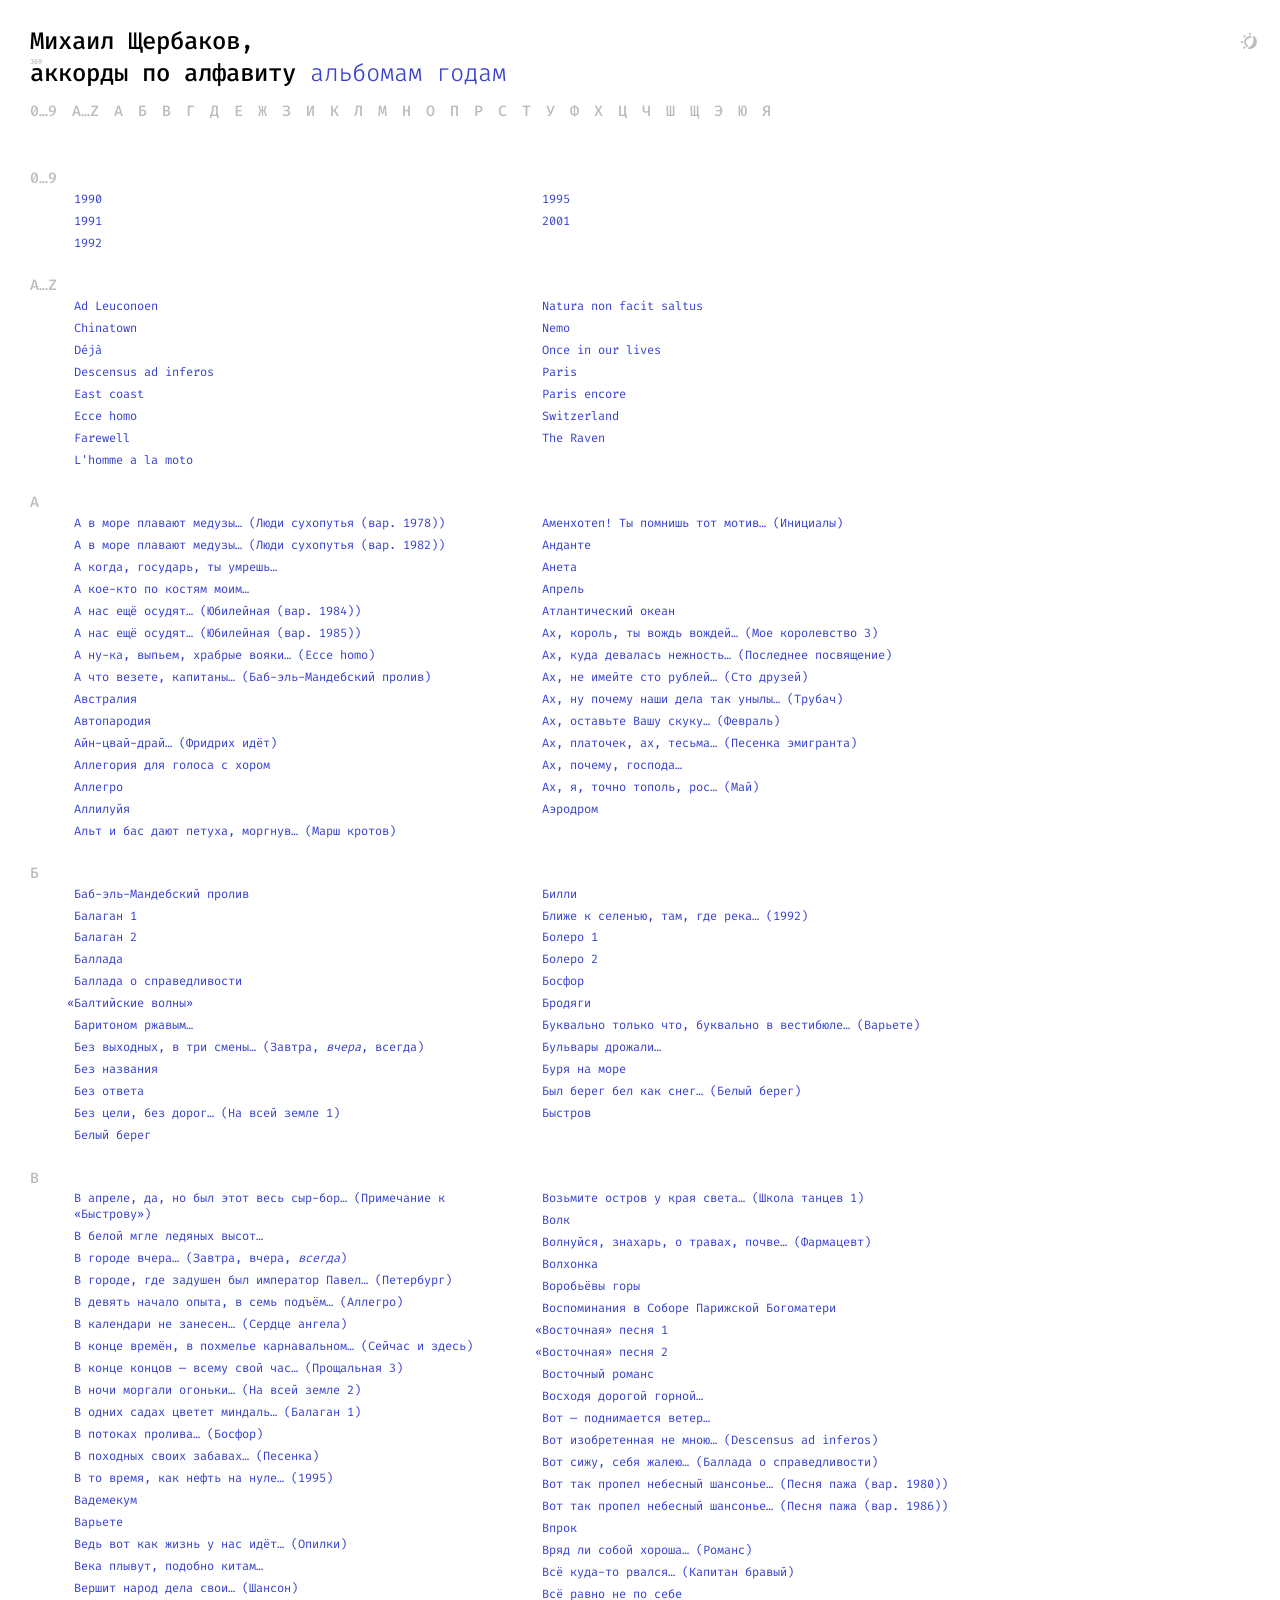
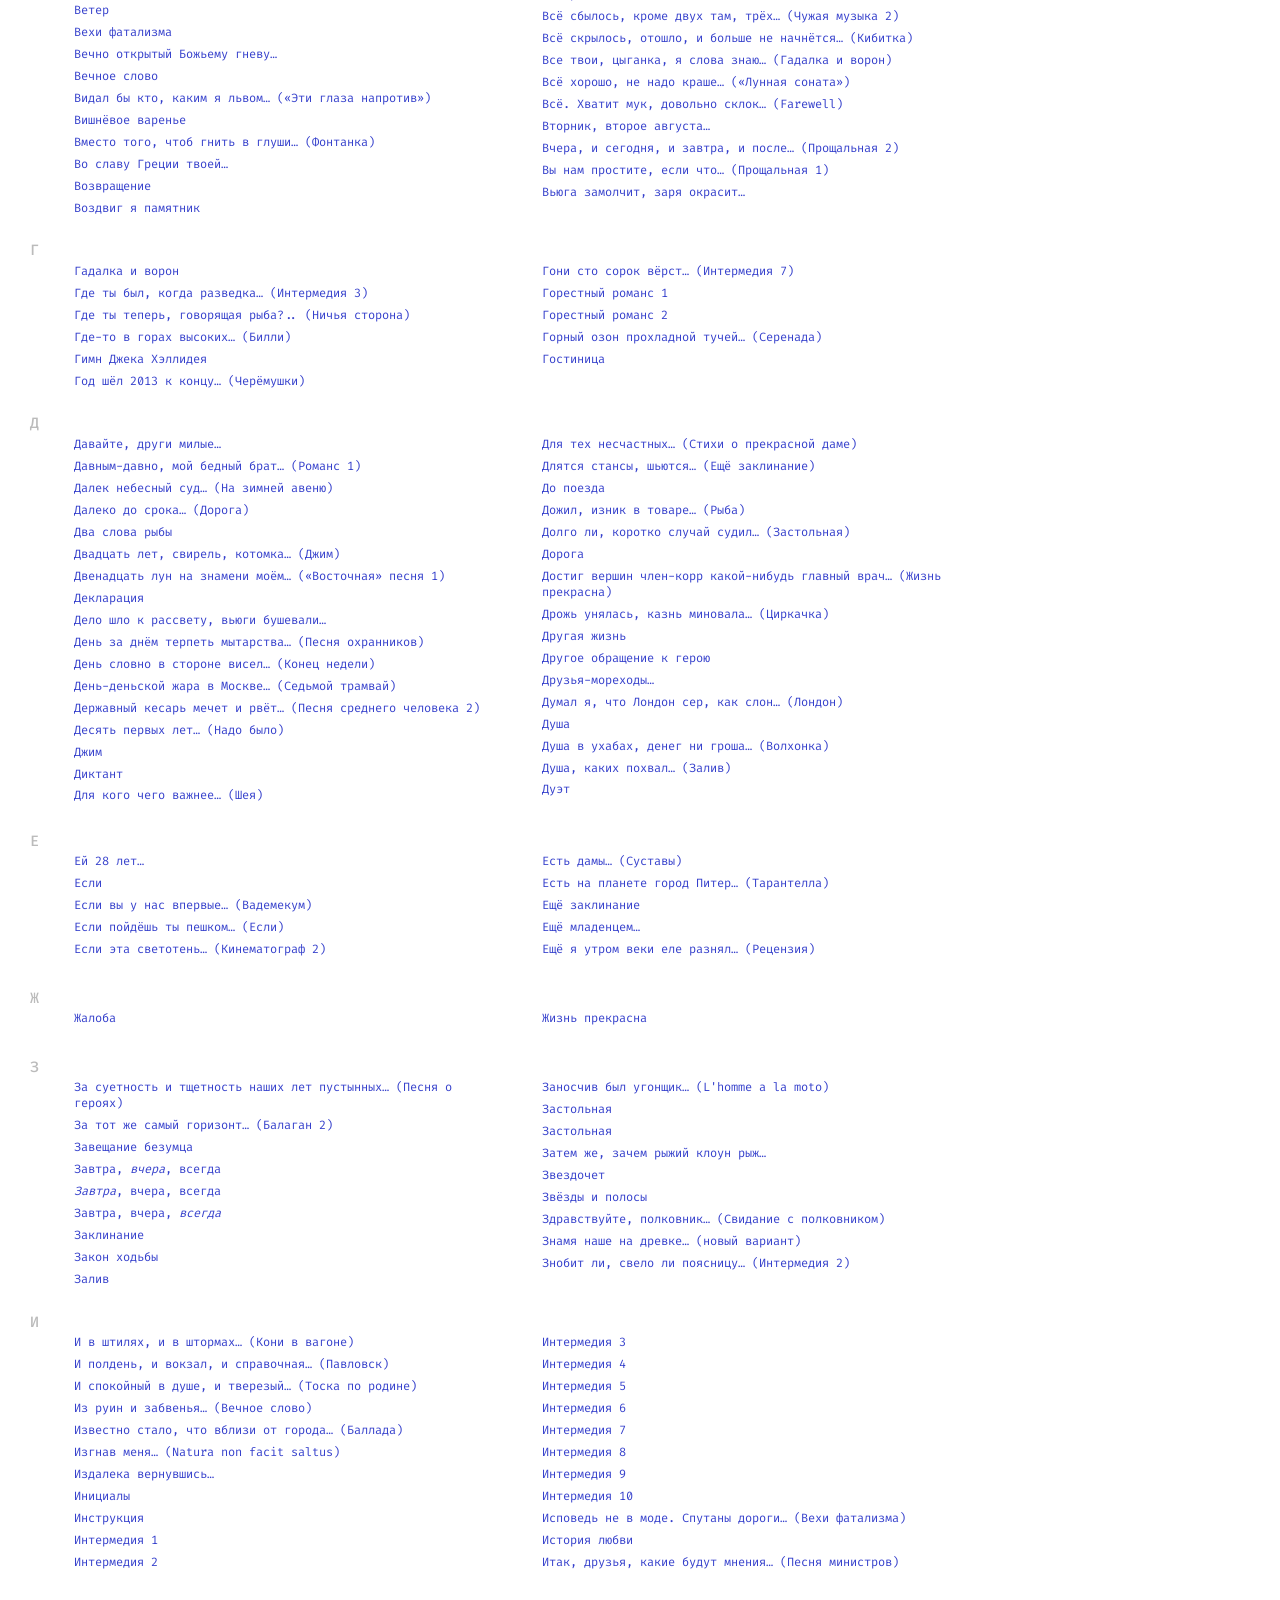
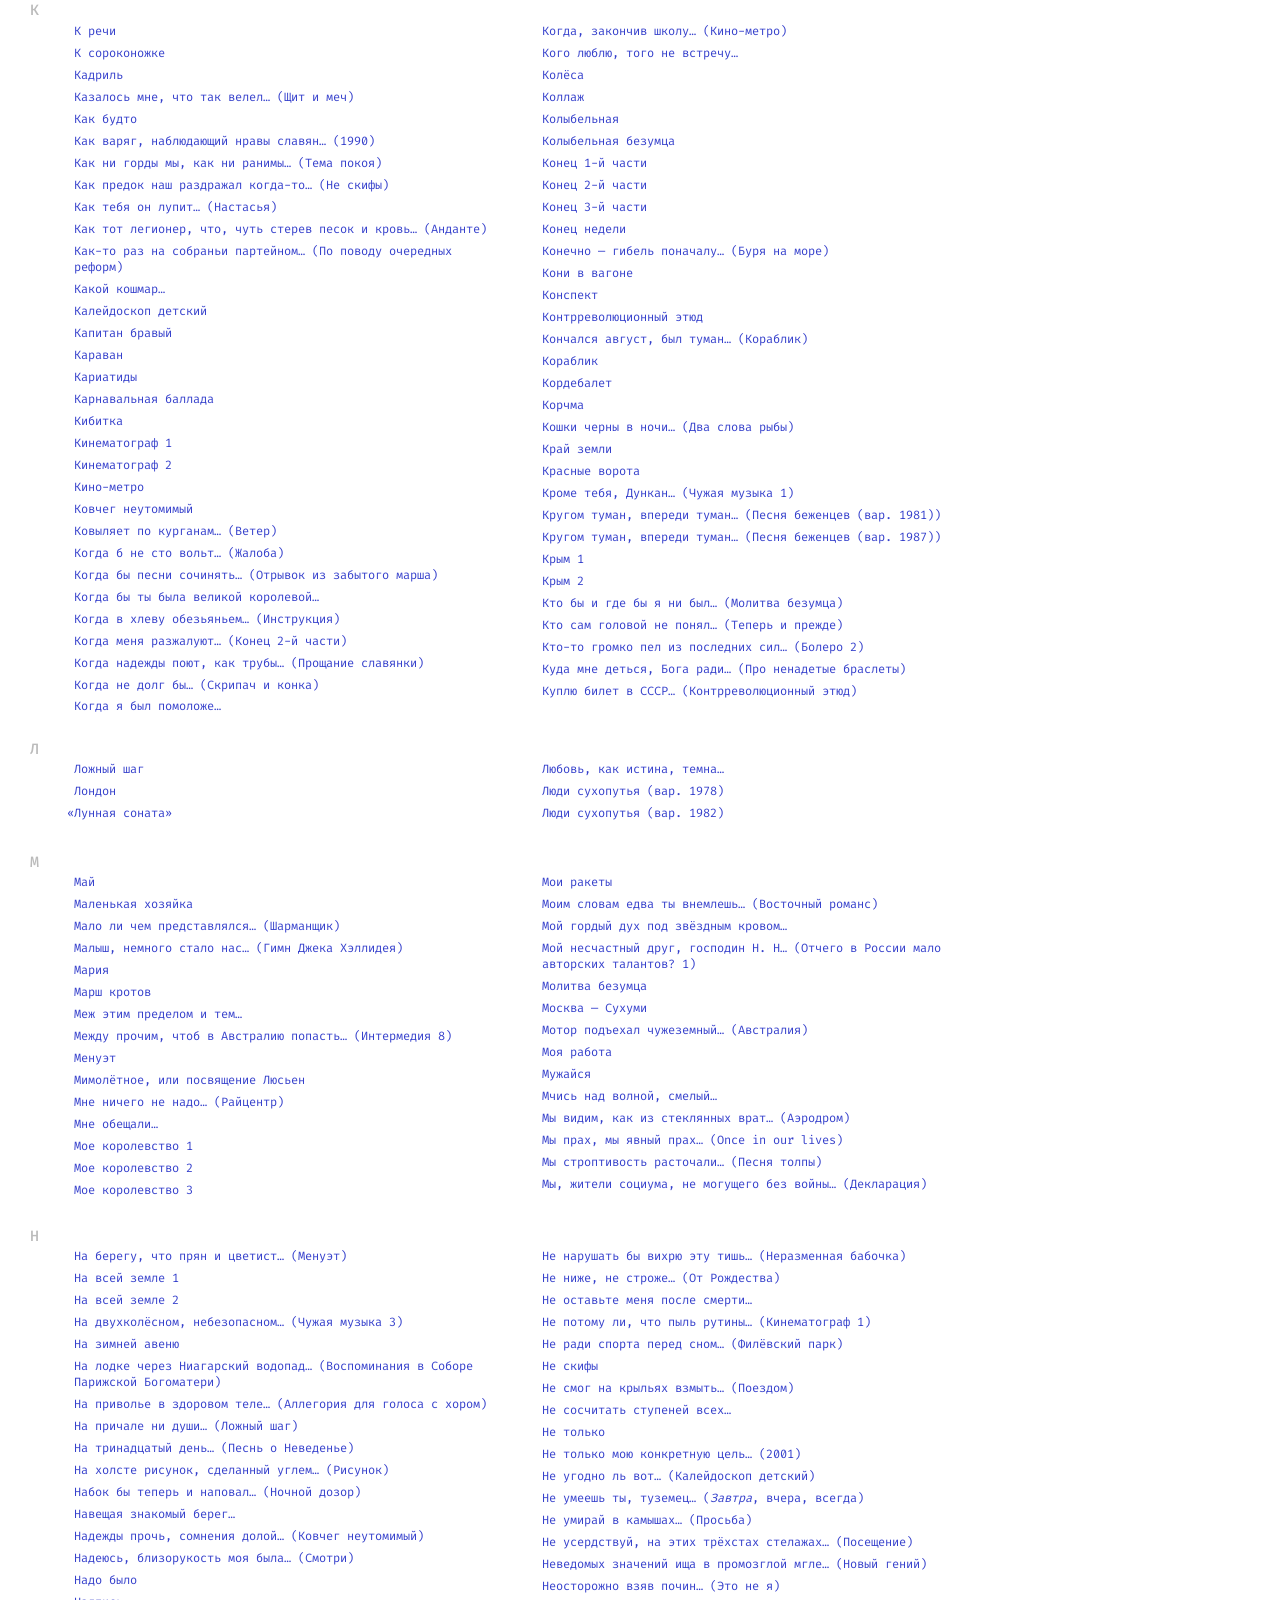
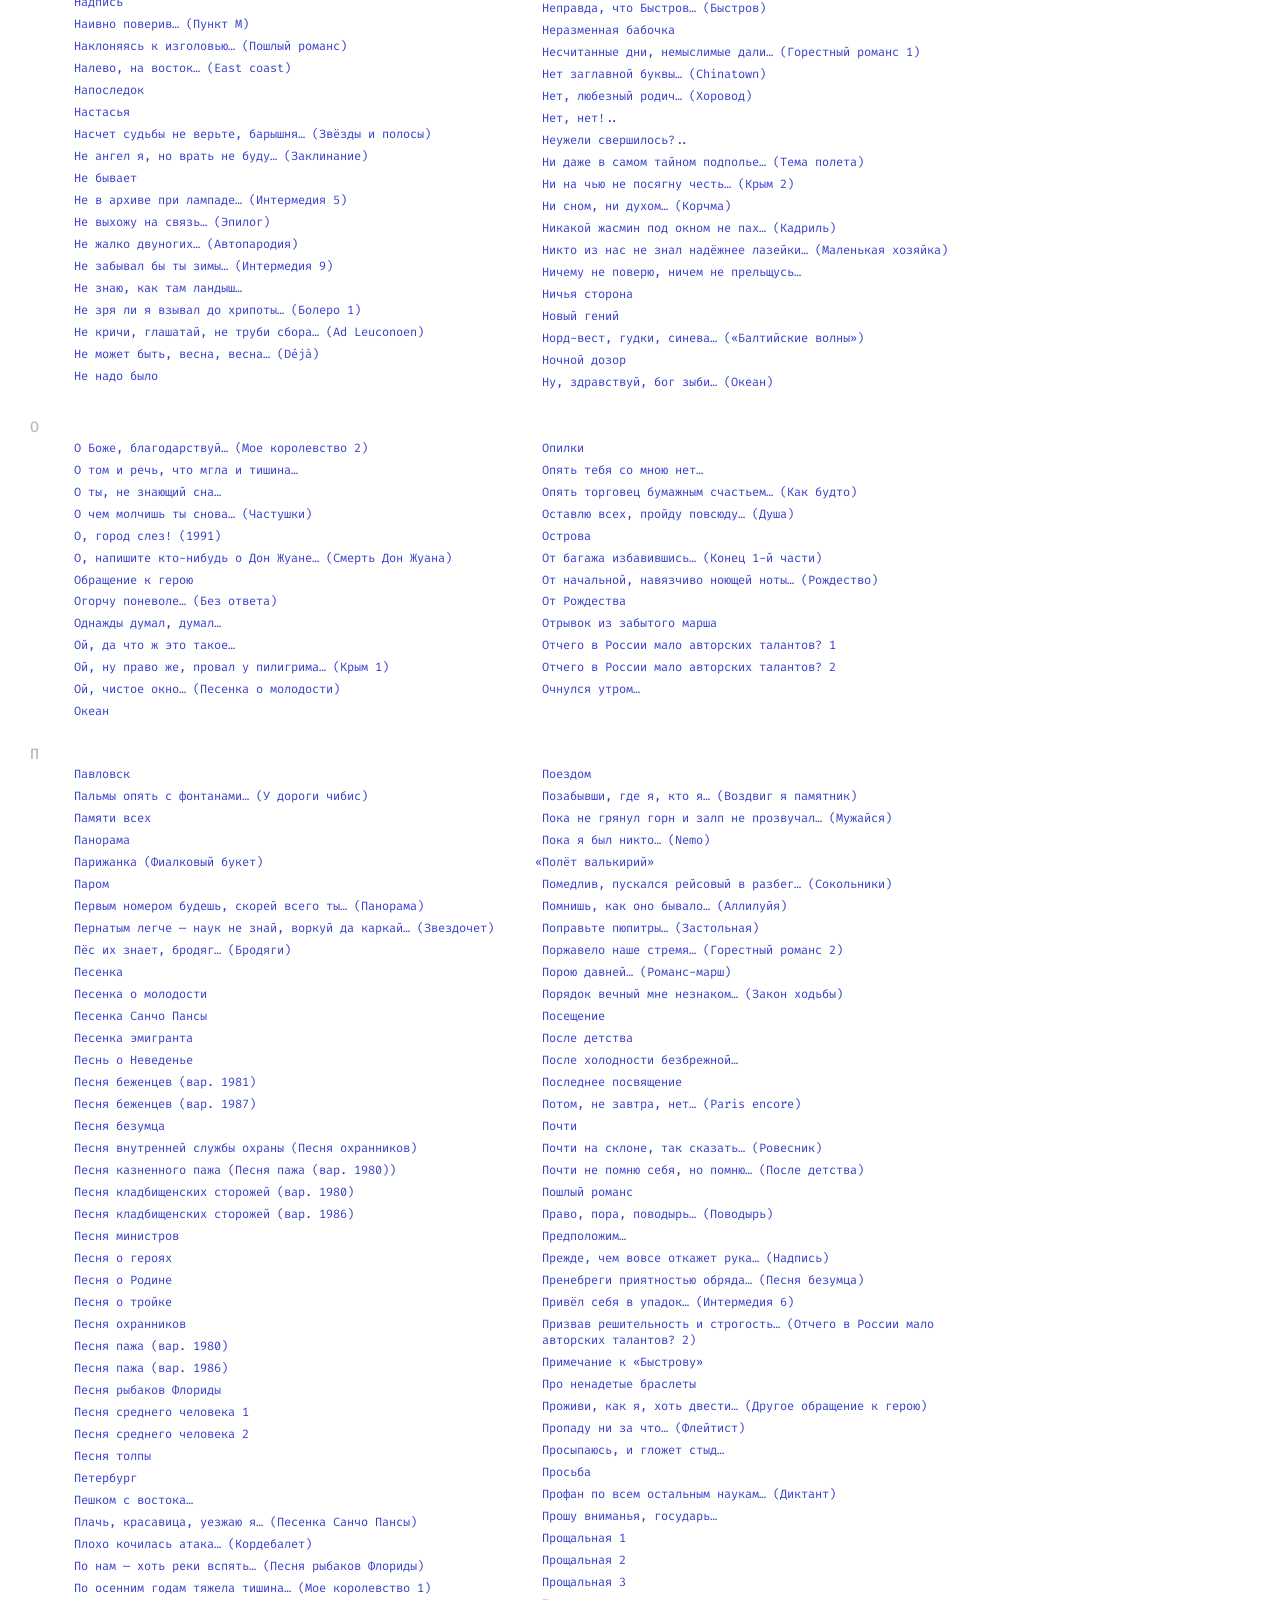
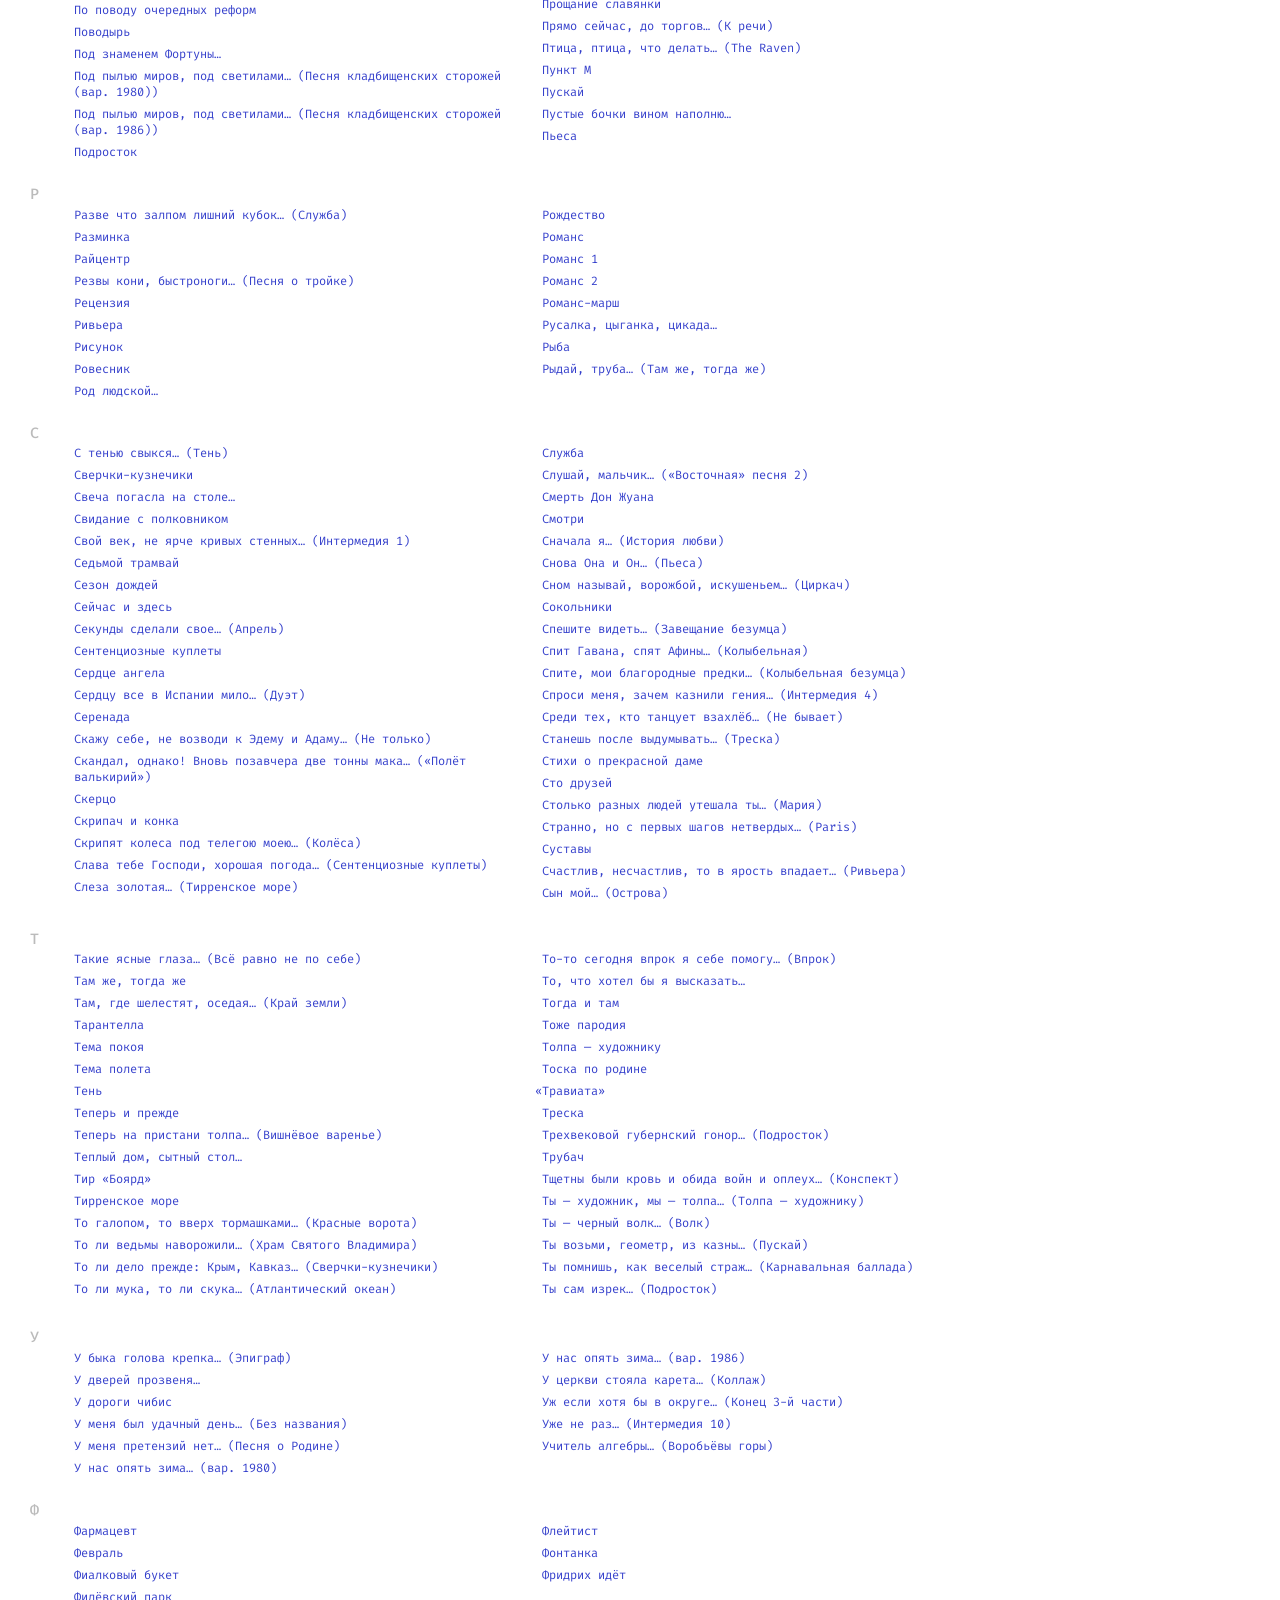
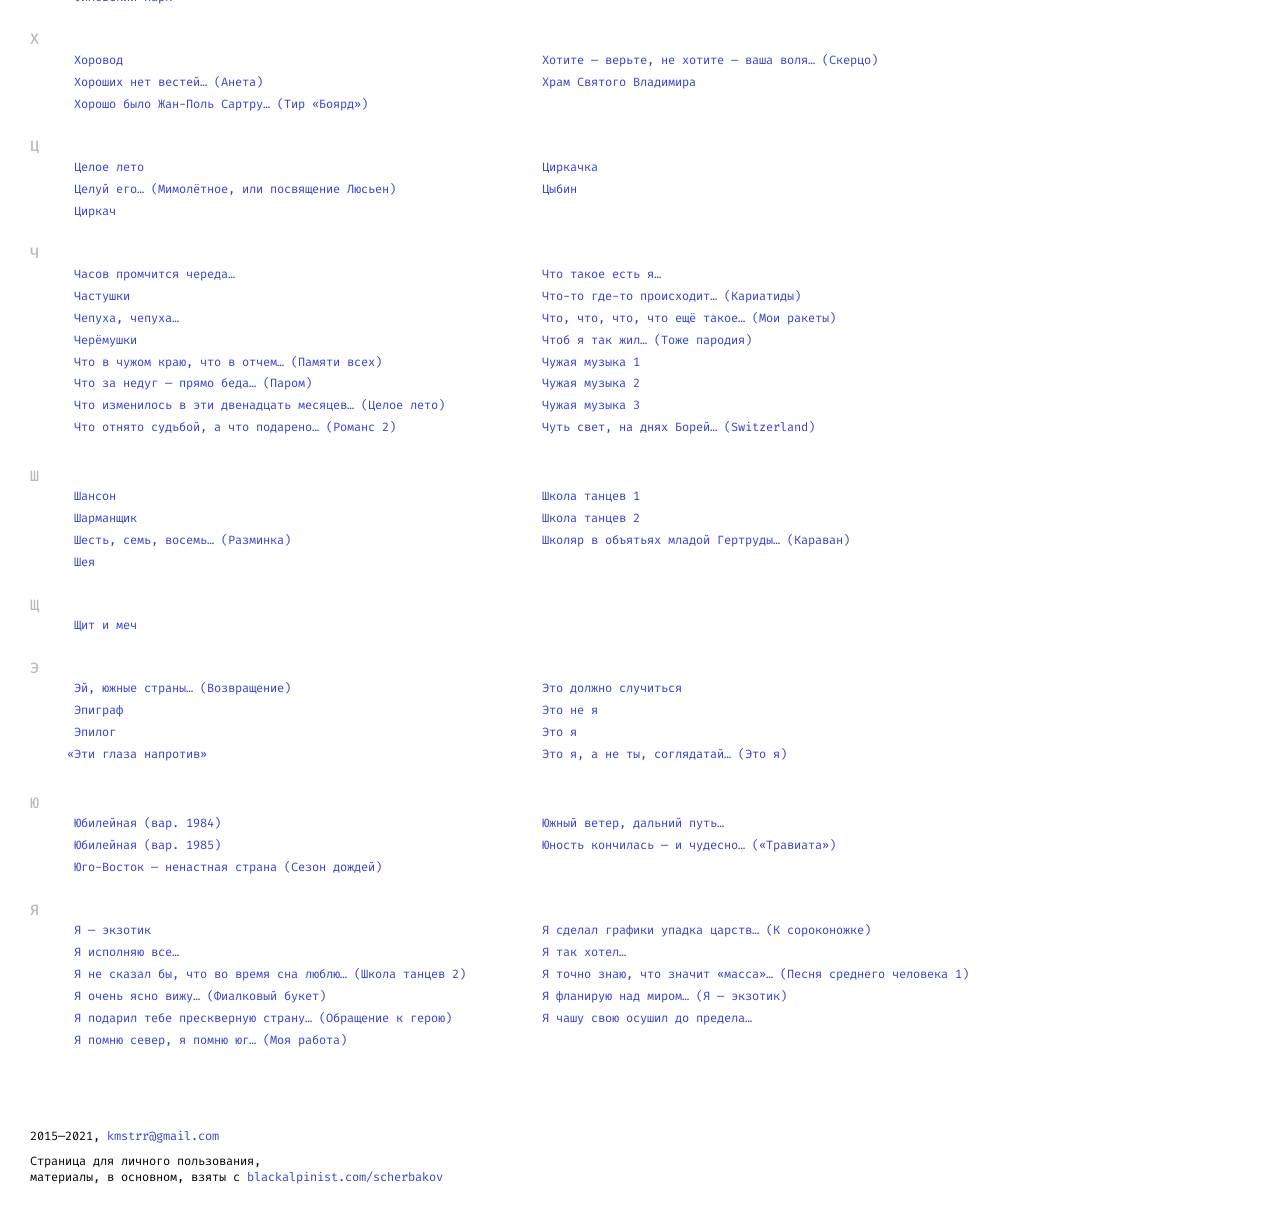
==== index.html @ 94865386 "favicon" ====
<html lang="en">
<head>
    <meta name="robots" content="noindex, nofollow">
    <meta charset="UTF-8">
    <meta name="viewport" content="width=device-width, initial-scale=1.0">

    <title>Щербаккорды</title>

    <link rel="icon" href="./favicon.ico">
    <link rel="icon" href="./favicon.svg" type="image/svg+xml">
    <link rel="apple-touch-icon" href="./apple-touch-icon.png">
    <link rel="manifest" href="./manifest.webmanifest">

    <link rel="stylesheet" href="style.css">
    <script src="js.js" defer></script>
</head>

<body>
    <!-- <input type="checkbox" class="wip-toggle" title="Для отладки вёрстки"><div class="wip-guides"></div> -->

    <div class="content">
        <div class="header">
            <h1 class="page_title">Михаил Щербаков, <br><div class="chords_number"></div>аккорды </h1>
            <div class="abc_index">
                <ul></ul>
            </div>
            <div class="day-night-switch"></div>
        </div>
        <dl class="content_contents"></dl>
    </div>
    <div class="footer">
        <p>
            2015—2021, <a href="mailto:kmstrr@gmail.com">kmstrr@gmail.com</a>
        </p>
        <p>
            Страница для личного пользования,
            <br>
            материалы, в основном, взяты с <a href="http://blackalpinist.com/scherbakov">blackalpinist.com/scherbakov</a>
        </p>
    </div>

</body>

</html>
---- style.css ----
/* --bg: #f6f5f3; */
:root {
  --transition: .12s ease-out;
}

:root:not(.daynight-night) {
  --bg: #fff;
  --bg-rgb: 255, 255, 255;
  --text: #000;
  --text-rgb: 0, 0, 0;
  --gray: #bbbbbb;
  --gray-rgb: 187, 187, 187;
  --icon-gray: #888;
  --icon-gray-rgb: 136, 136, 136;
  --link: #3641cc;
  --link-rgb: 54, 65, 204;
  --link-visited: #743787;
  --link-visited-rgb: 116, 55, 135;
  --link-hover: #c83700;
  --link-hover-rgb: 200, 55, 0;
}
/* :root:not(.daynight-night) {
  --bg: #ffde7a;
  --bg-rgb: 255, 222, 122;
  --text: #433925;
  --text-rgb: 67, 57, 37;
  --gray: #c79343;
  --gray-rgb: 199, 147, 67;
  --icon-gray: #8d7749;
  --icon-gray-rgb: 141, 119, 73;
  --link: #000;
  --link-rgb: 0, 0, 0;
  --link-visited: #5d5d5d;
  --link-visited-rgb: 93, 93, 93;
  --link-hover: #c83700;
  --link-hover-rgb: 200, 55, 0;
} */
@media (prefers-color-scheme: dark) {
  :root:not(.daynight-day) {
    --bg: #000;
    --bg-rgb: 0, 0, 0;
    --text: #e2e2e2;
    --text-rgb: 226, 226, 226;
    --gray: #7a7a7a;
    --gray-rgb: 122, 122, 122;
    --icon-gray: #bbb;
    --icon-gray-rgb: 187, 187, 187;
    --link: #61d2ff;
    --link-rgb: 97, 210, 255;
    --link-visited: #f4a8ff;
    --link-visited-rgb: 244, 168, 255;
    --link-hover: #ff6a30;
    --link-hover-rgb: 255, 106, 48;
  }
}
:root.daynight-night {
  --bg: #000;
  --bg-rgb: 0, 0, 0;
  --text: #e2e2e2;
  --text-rgb: 226, 226, 226;
  --gray: #7a7a7a;
  --gray-rgb: 122, 122, 122;
  --icon-gray: #bbb;
  --icon-gray-rgb: 187, 187, 187;
  --link: #61d2ff;
  --link-rgb: 97, 210, 255;
  --link-visited: #f4a8ff;
  --link-visited-rgb: 244, 168, 255;
  --link-hover: #ff6a30;
  --link-hover-rgb: 255, 106, 48;
}

@font-face {
  font-family: 'font';
  src: url('./font.ttf');
}

* {
  -webkit-font-smoothing: subpixel-antialiased;
  box-sizing: border-box;
}
html {
  font-size: 12px;
}

body {
  padding: 20px 40px 60px 30px;
  /* min-width: 730px; */
  margin: 0;
  font-size: 1rem;
  line-height: 1.33333;
  font-family: 'font', monospace;
  background-color: var(--bg);
  color: var(--text);
}

a {
  color: var(--link);
  text-decoration: none;
  transition: color var(--transition), border-color var(--transition);
}
a:visited {
  color: var(--link-visited);
}
a:hover, a.hover {
  color: var(--link-hover);
  transition: color 0s, border-color 0s;
}

p {
  margin: 0 0 .75em 0;
}


/* HEADER */
.header {
  position: relative;
}

.page_title {
  position: relative;
  margin: 5px 0 11px;
  font-size: 24px;
  line-height: 32px;
  font-weight: 500;
}

.chords_number {
  position: absolute;
  top: 2.75rem;
  font-size: 0.3em;
  line-height: 1em;
  color: var(--gray);
}

.sorting_toggler{}
.sorting_toggler span:not(.active) {
  color: var(--link);
  cursor: pointer;
  font-weight: 200;
}
.sorting_toggler span:not(.active):hover {
  color: var(--link-hover);
}
.sorting_toggler span.active {
  pointer-events: none;
}

.abc_index {
  font-size: 1.25rem;
  font-weight: 500;
}
  .abc_index ul {
    margin: 0 -.5em -1rem;
    padding: 0;
    list-style-type: none;
  }
  .abc_index ul li {
    display: inline-block;
    margin-bottom: 1rem;
  }
  .abc_index ul li a {
    padding: .5em;
  }
  .abc_index ul li a:not(:hover) {
    color: var(--gray);
  }

/* FOOTER */
.footer {
  margin-top: 80px;
  margin-bottom: -40px;
}

/* LIST */
dl.content_contents {
  margin-top: 4em;
}
dl.content_contents li a {
  padding: 5px 0;
}

dt {
  position: relative;
  font-weight: 500;
  font-size: 1.25em;
  margin-bottom: 0.2em;
  color: var(--gray);
}
  dt > a {
    padding: 0.5em;
    margin: -0.5em;
  }
  dt > a:not(:hover) {
    color: var(--gray);
  }


dd {
  margin-left: 44px;
  margin-bottom: 2em;
}

.track-favicon {
  position: absolute;
  display: none;
  /* margin-top: -.5px; */
  margin-left: .406em;
  user-select: none;
}
a[data-favorite] .track-favicon {
  display: inline-block;
}
a[data-favorite] {
  font-variation-settings: "wght" 800 !important;
}

.track-favicon-toggler {
  cursor: pointer;
  transition: color var(--transition);
}
.track-favicon-toggler:hover {
  color: var(--link-hover);
  transition: color 0s;
}

body.sorting-album dt {
  margin-left: 140px;
  color: var(--text);
}
body.sorting-album dt .albumyear {
  color: var(--gray);
}
body.sorting-album dt .albumart {
  position: absolute;
  display: block;
  height: 116px;
  margin-left: -140px;
  margin-bottom: 1rem;
  user-select: none;
}
body.sorting-album dd {
  margin-left: 140px;
  min-height: 76px;
  margin-top: 1.5em;
  margin-bottom: 4em;
}
body.sorting-album .tracknum {
  display: inline-block;
  width: 1.2em;
  text-align: right;
  color: var(--gray);
  margin-right: 0.6em;
}

dl.content_contents ul {
  padding: 0;
  margin: 0;
  max-width: 75em;
  column-gap: 3em;
  column-width: 36em;
}

dl.content_contents li {
  padding: 0;
  margin: 0 0 .5em 0;
  list-style: none;
  break-inside: avoid;
}

/* MODAL */
.modal {
  display: none;
  position: fixed;
  top: 0;
  right: 0;
  bottom: 0;
  left: 0;
  background-color: rgba(var(--gray-rgb), .5);
  overflow: auto;
}
.modal-content {
  width: 90vw;
  max-width: 80em;
  margin: 4em auto 6em;
  padding: 4em 6em 6em 5em;
  font-size: 11px;
  background: var(--bg);
  outline: none;
  user-select: auto;
}
.chords_text {
  white-space: pre-wrap;
}

body.modal-lock {
  overflow: hidden;
}
body.modal-lock .content,
body.modal-lock .content *
{
  color: var(--gray) !important;
  border-color: currentColor !important;
  transition: none !important;
  user-select: none;
}
body.modal-lock .content img {
  filter: opacity(.5) contrast(.5) grayscale(1);
}


/* MODAL CONTENT */
.modal-content .track_starred-star {
  display: none;
}

.modal-content ul.albumlist {
  padding: 0;
  margin: 0em 0 2em;
}
.modal-content li.album {
  display: inline;
  margin: 0;
  padding: 0;
}
.modal-content .album::before {
  content: '\2299';
  position: relative;;
  font-size: 1.5em;
  margin-right: .25em;
  margin-left: -0.2125em;
  bottom: -.5px;
  color: var(--icon-gray);
}

.modal-content .tracktitle {
  margin-bottom: 0;
}
.modal-content .tracktitle-alt {
  margin-top: 0;
  margin-bottom: 0;
  font-weight: normal;
}
.modal-content .tracktitle-alt::before {
  content: '=';
  display: inline-block;
  text-align: right;
  width: .6em;
  margin-left: -.9em;
  margin-right: .3em;
  color: var(--gray);
}

.modal-content .year {
  margin-top: 2em;
  color: var(--icon-gray);
}


.day-night-switch {
  position: absolute;
  right: -20px;
  top: 7px;
  width: 20px;
  height: 20px;
  mask-image: url(./day-night-icon.svg);
  -webkit-mask-image: url(./day-night-icon.svg);
  mask-size: cover;
  -webkit-mask-size: cover;
  mask-position: center;
  -webkit-mask-position: center;
  cursor: pointer;
  color: var(--gray);
  background-color: currentColor;
}
.day-night-switch.night {
  mask-position: center right;
  -webkit-mask-position: center right;
  color: var(--text);
}
.day-night-switch.day {
  mask-position: center left;
  -webkit-mask-position: center left;
  color: var(--text);
}


#scroll-border {
  position: absolute;
  height: 100vh;
  width: calc(100vw - 20px);
  left: 10px;
  opacity: 0;
  pointer-events: none;
  z-index: 9999;
  box-sizing: border-box;
  background-clip: content-box;
  border: 20px solid transparent;
  background: rgba(var(--link-rgb), .1);
}


.signal {
  animation-name: 'signal';
  animation-fill-mode: none;
  animation-duration: 1s;
}
@keyframes signal {
  10% {
    color: var(--link-hover);
    text-shadow: 0 0 2px currentColor;
  }
}


@media screen and (max-width: 730px) {
  body {}
  dd {
    margin-left: 1.8rem;
  }
  body.sorting-album dt {
    margin-left: 0;
  }
  body.sorting-album dt .albumart {
    position: relative;
    margin-left: 0;
  }
  body.sorting-album dd {
    margin-left: 0;
  }
  .modal-content {
    padding: 2rem 1rem 3rem 2rem;
  }
}

@media print {
  @page {
    margin: 12mm;
  }
  .abc_index,
  .footer,
  .sorting_toggler :not(.active)
  {
    display: none;
  }

  dd a {
    font-variation-settings: "wght" 400 !important;
  }

  body.modal-lock {
    overflow: initial;
    padding: 0;
  }
  body.modal-lock .content,
  body.modal-lock .footer
  {
    display: none;
  }
  body.modal-lock .modal {
    position: relative;
    overflow: initial;
    background: none;
  }
  body.modal-lock .modal-content {
    margin: 0;
    padding: 0;
    width: auto;
    max-width: inherit;
  }
}
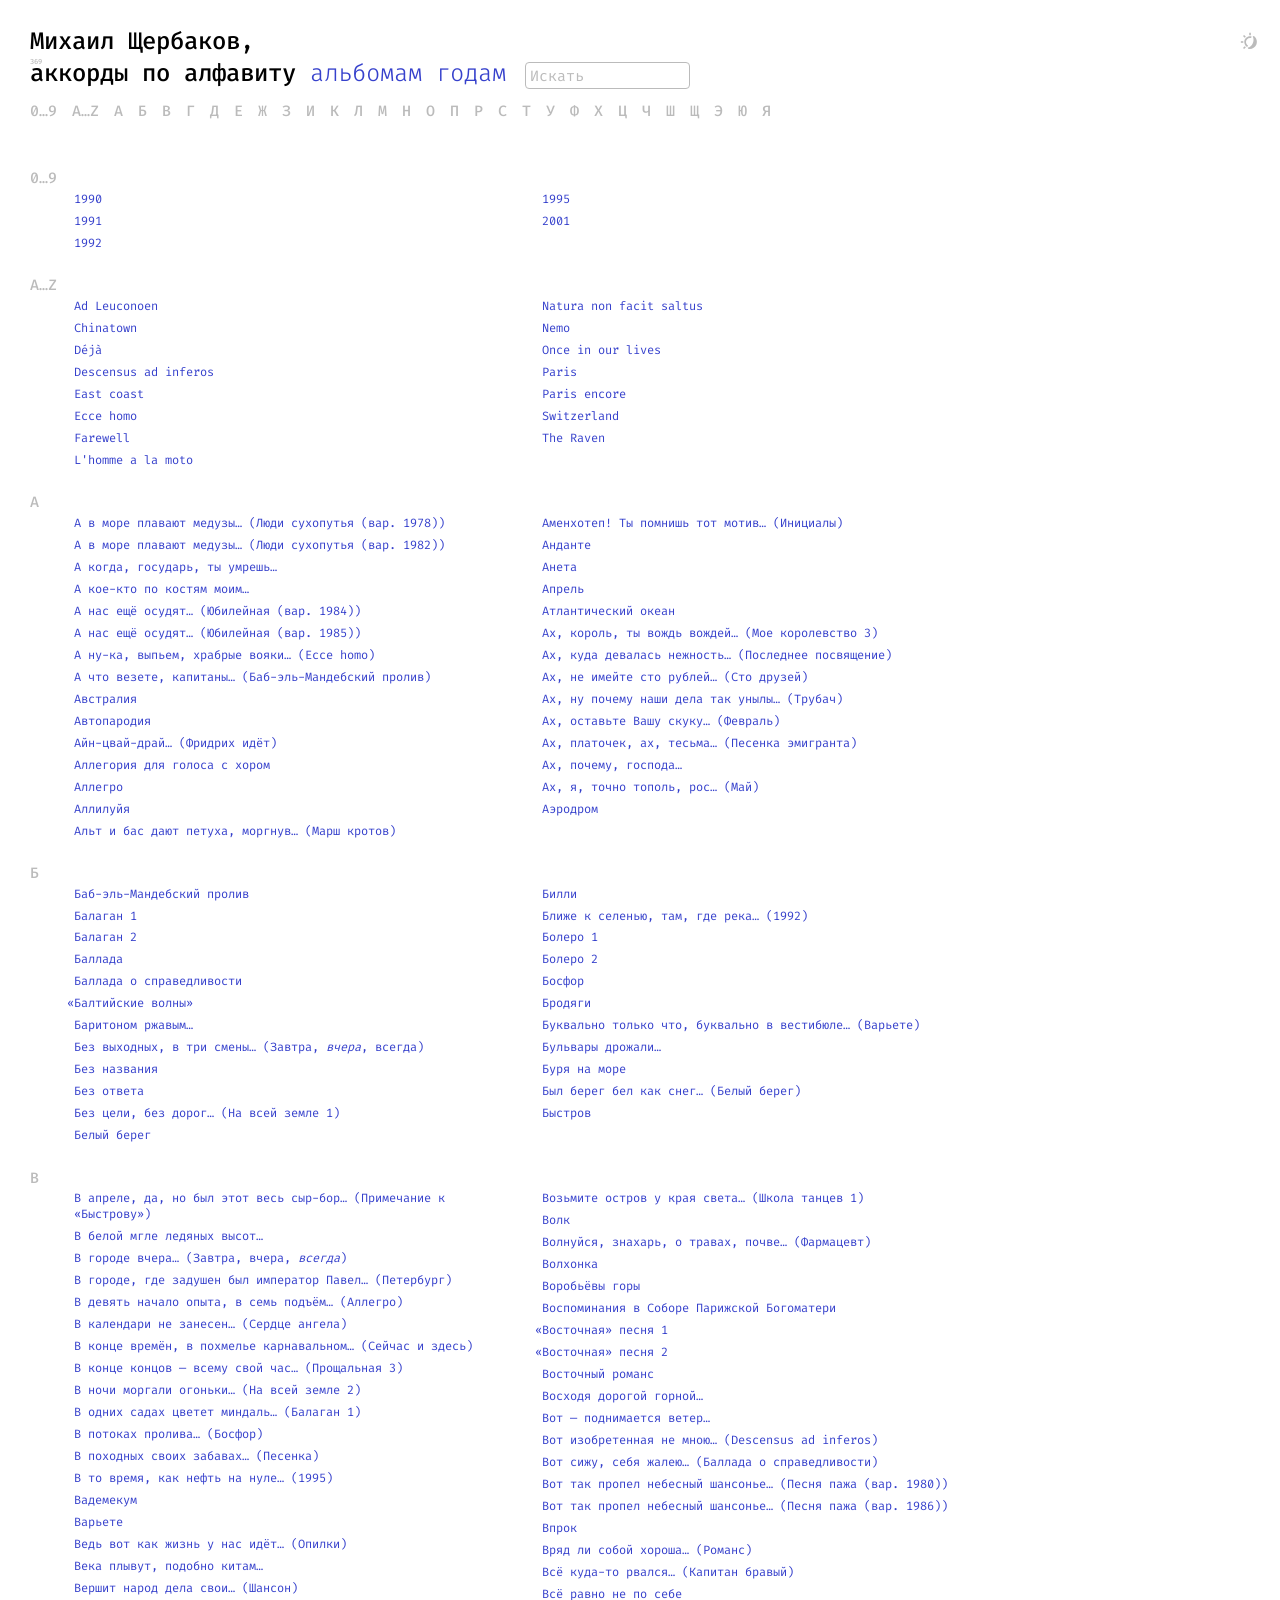
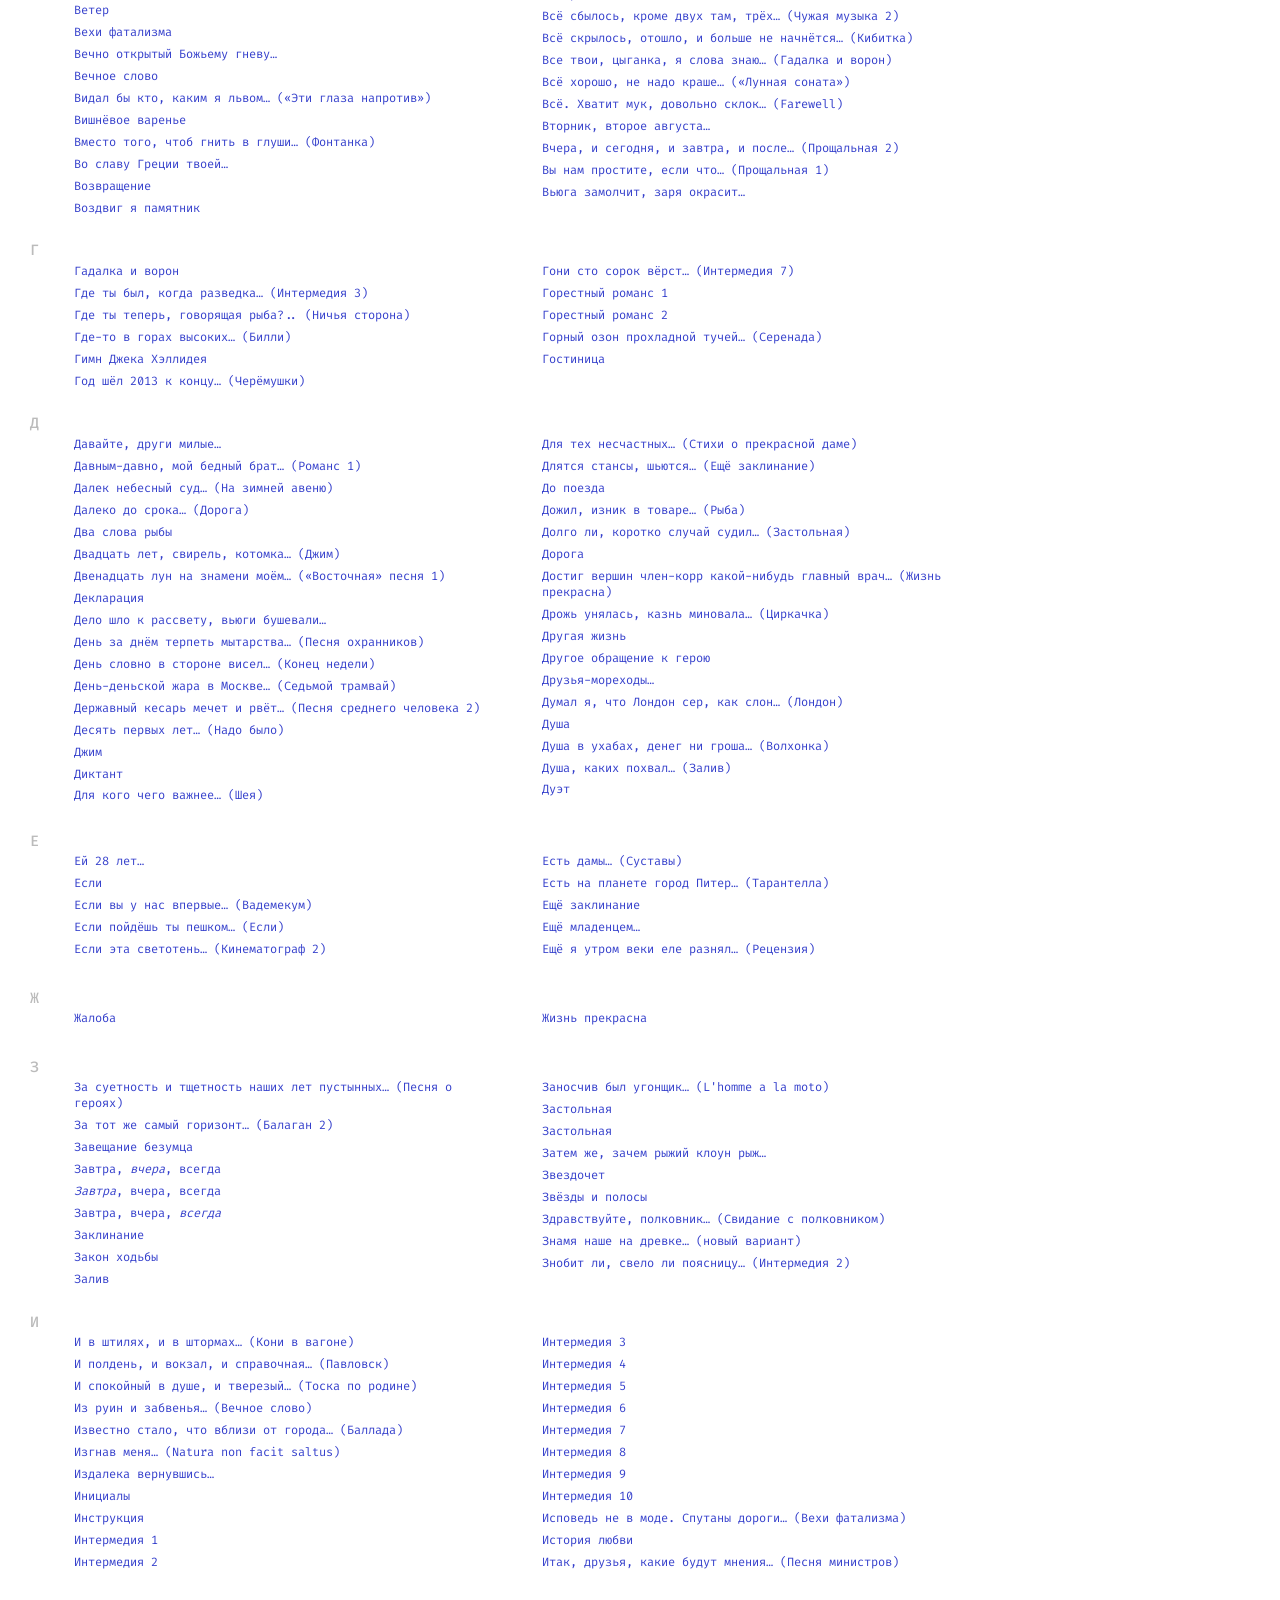
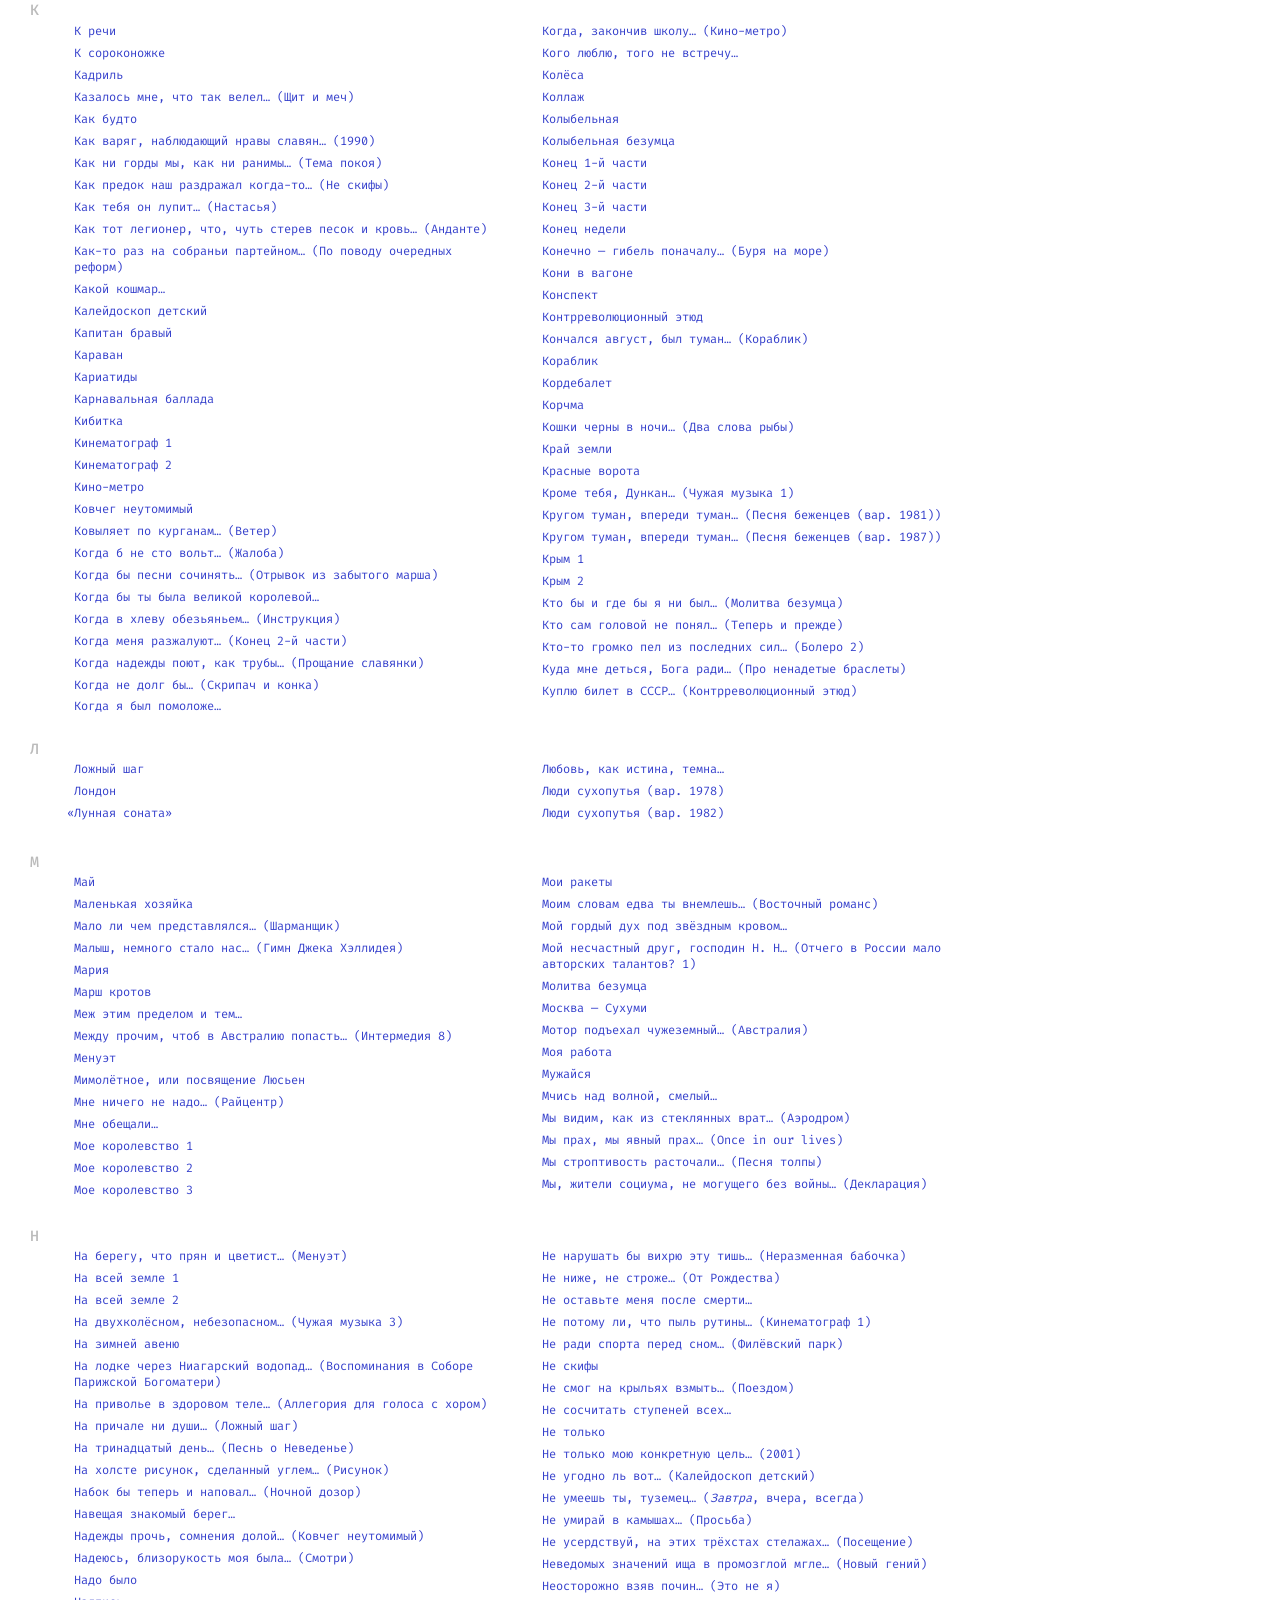
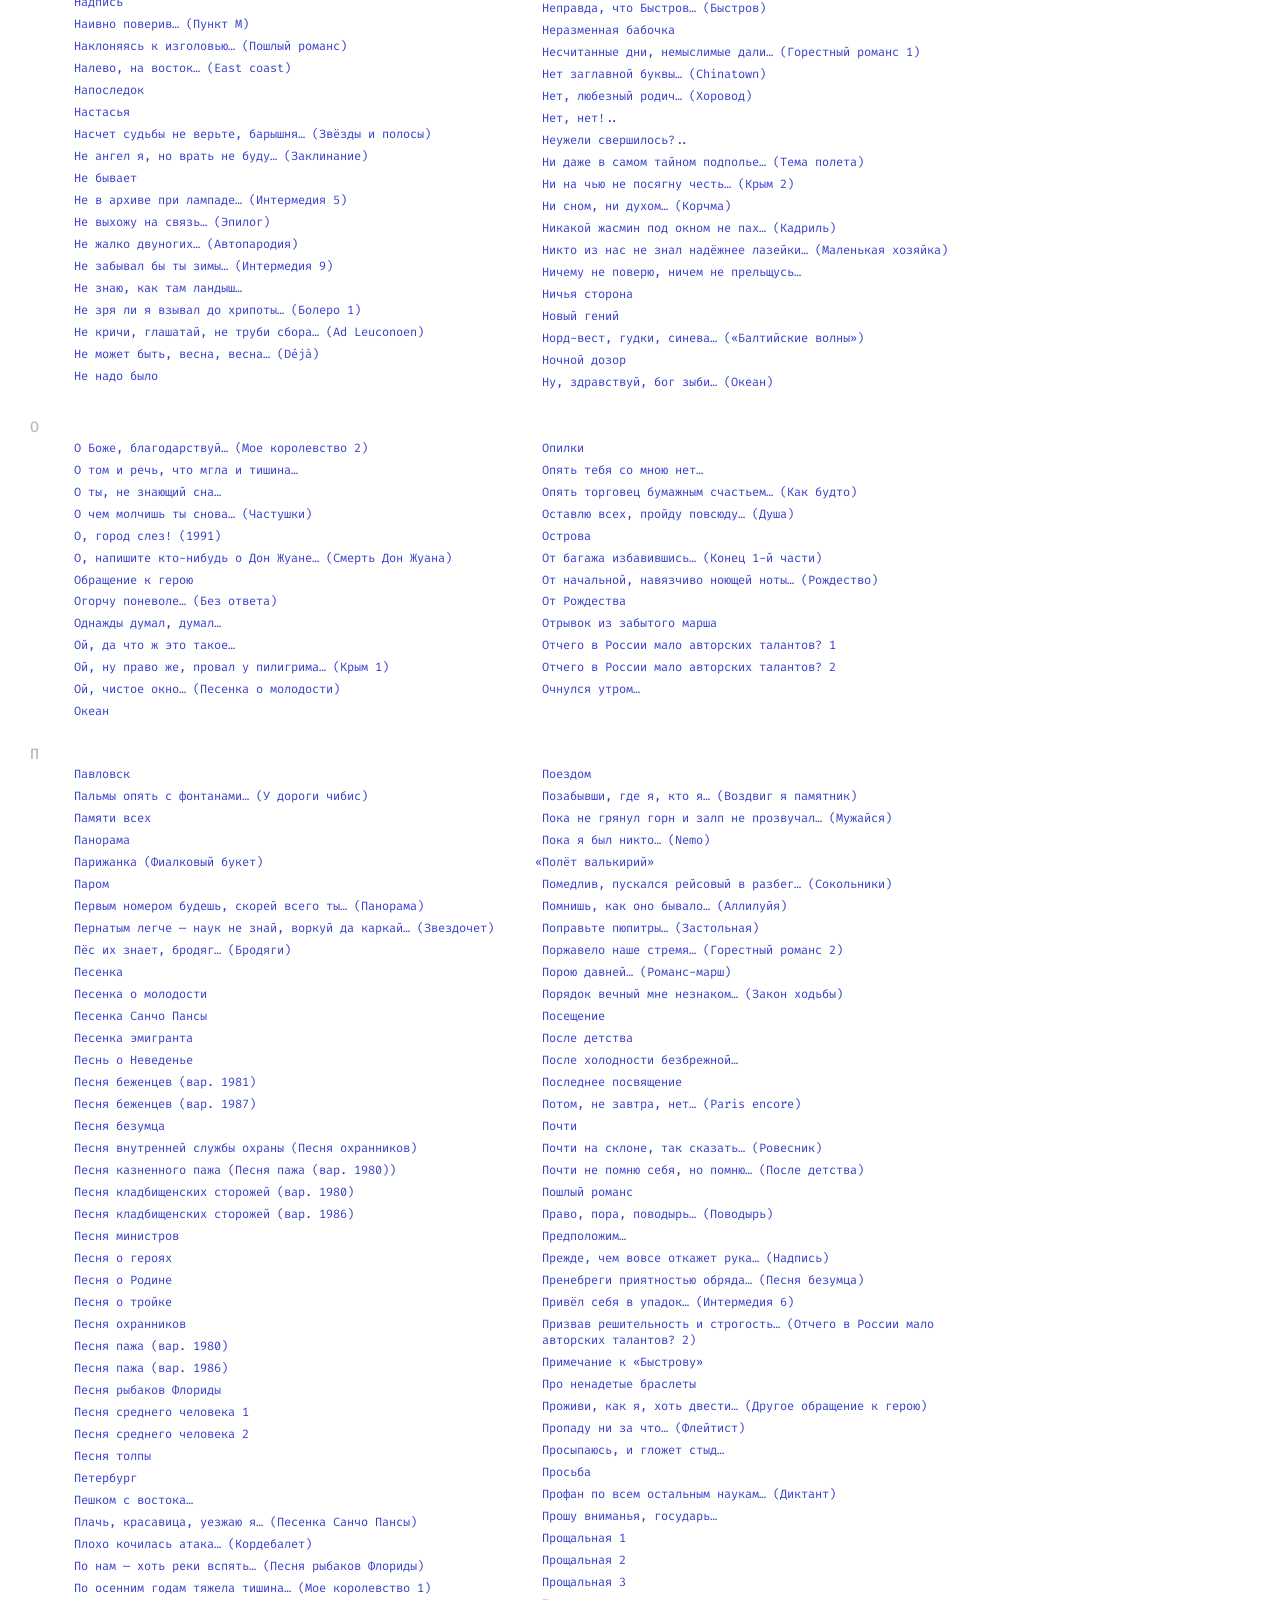
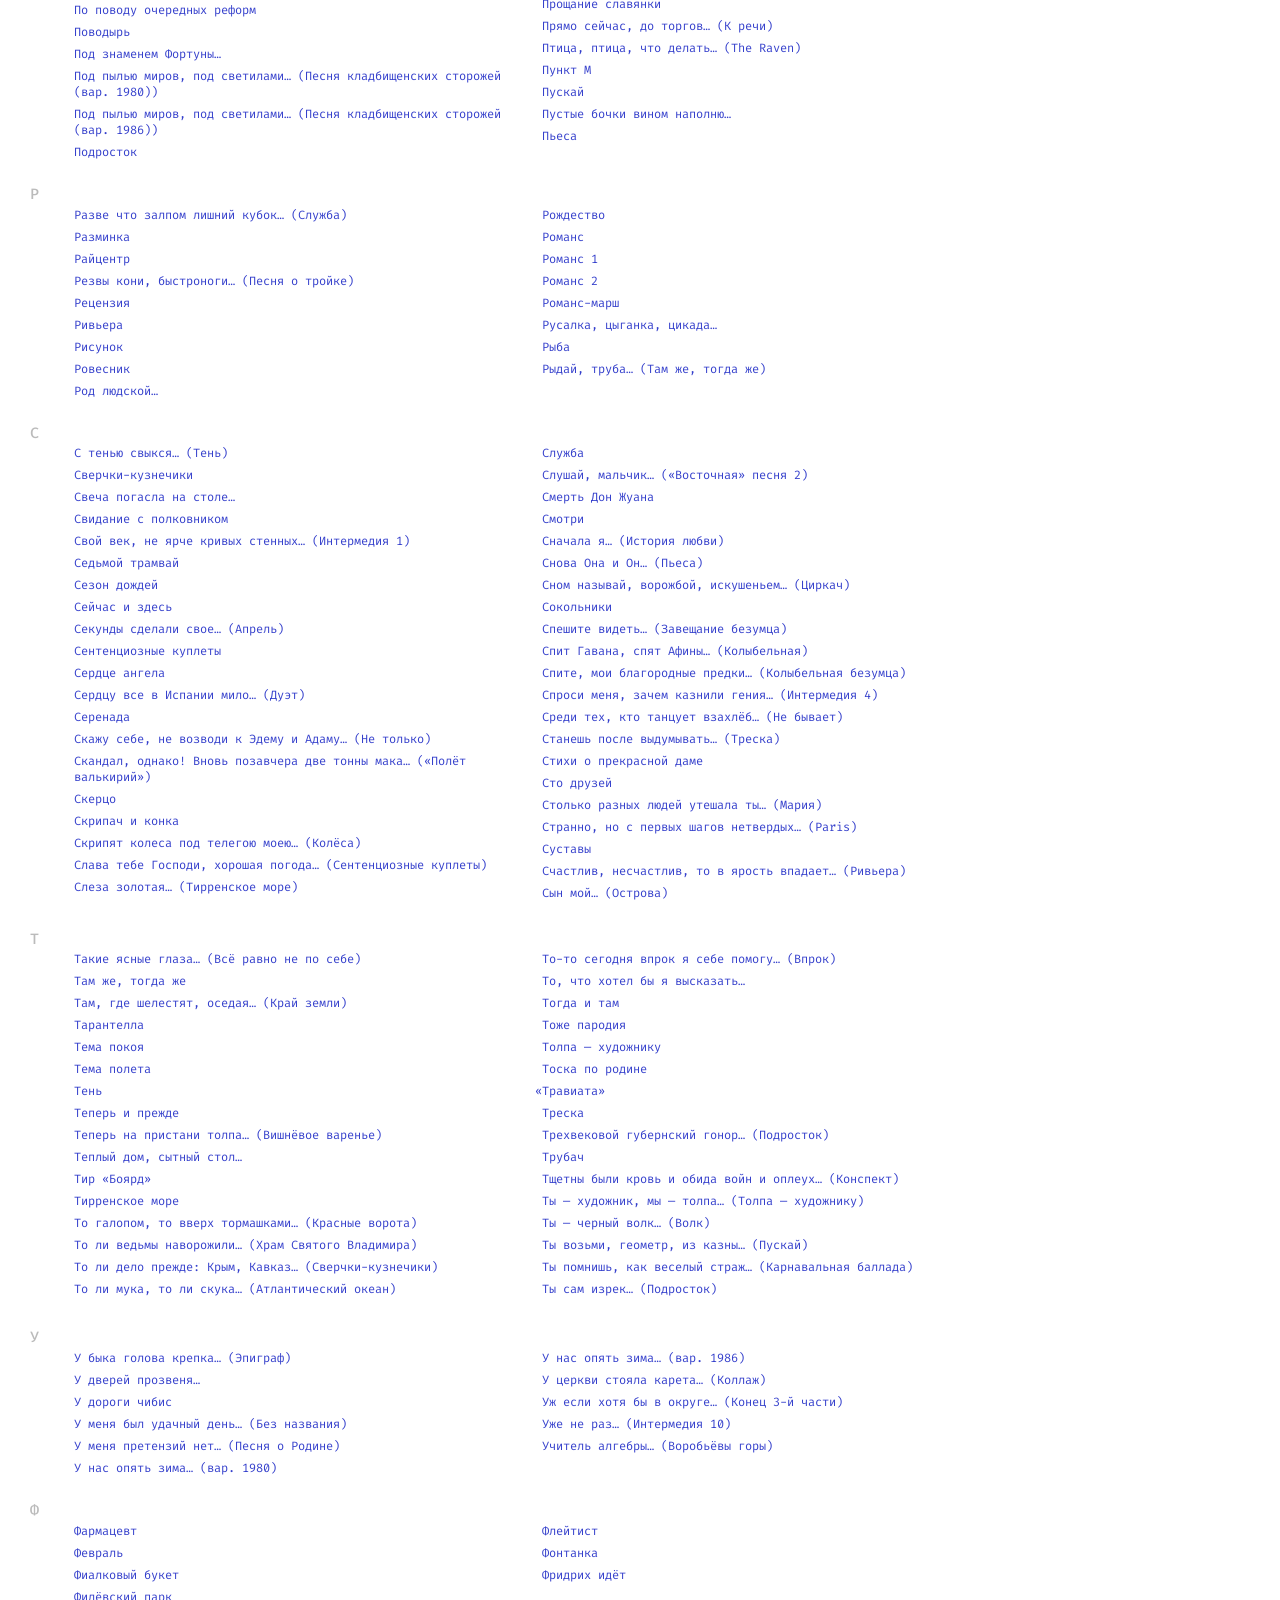
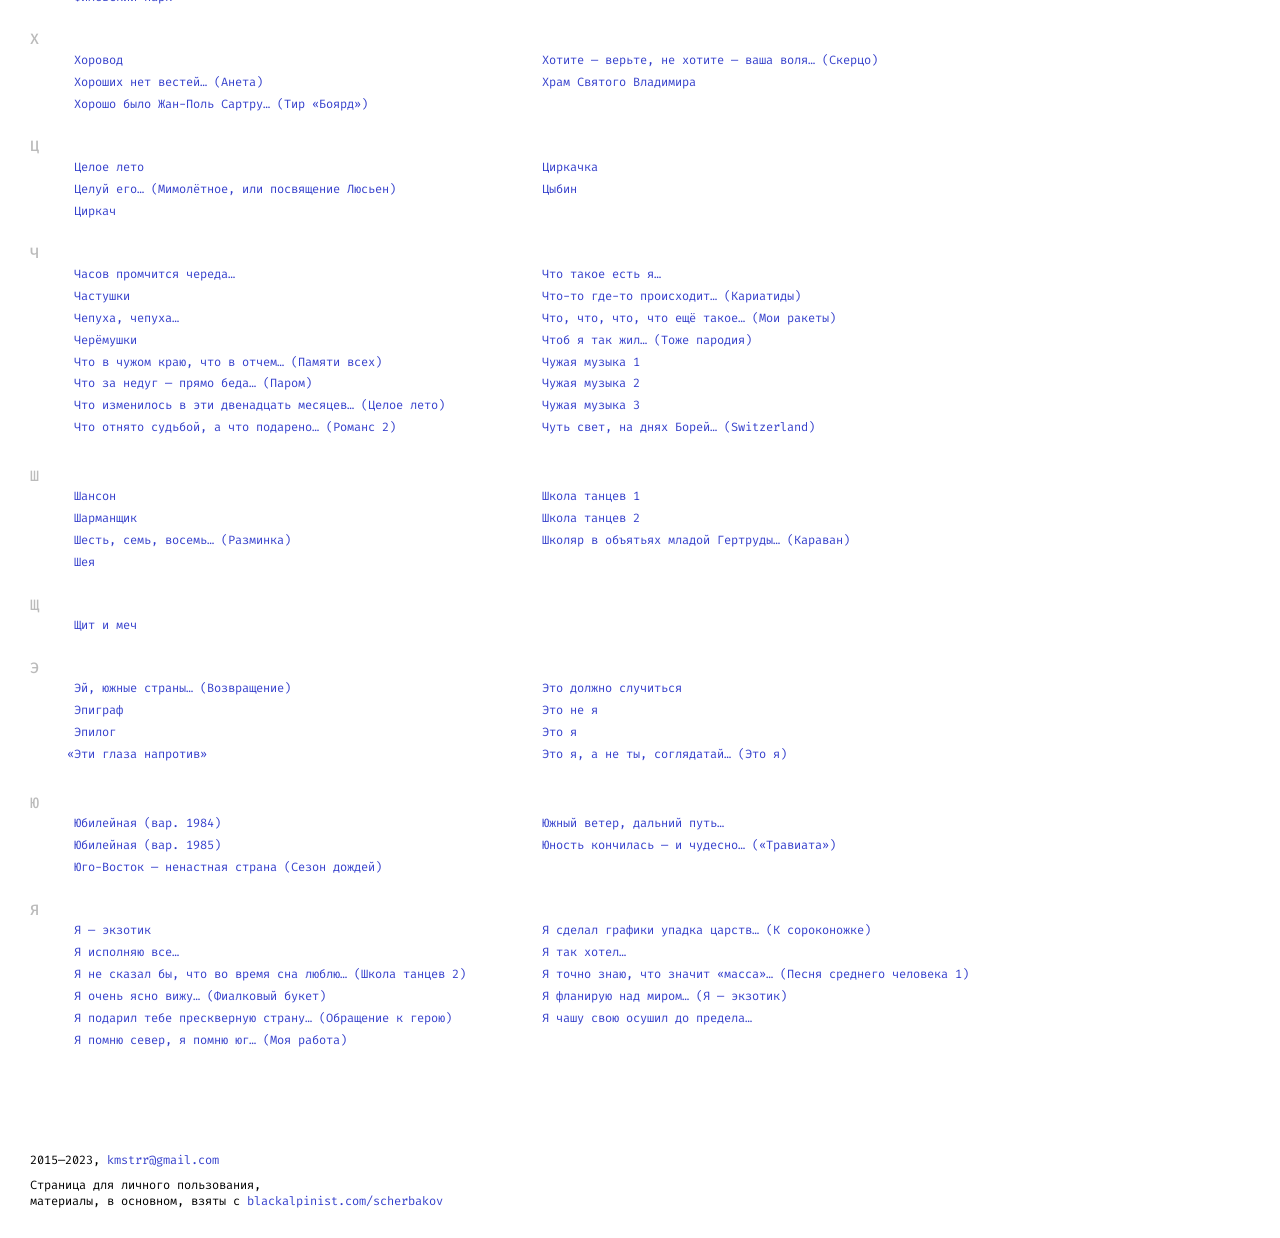
==== commit 3f71ffe9: "add search, fix keyboard listener bug, small refactoring" ====
--- a/index.html
+++ b/index.html
@@ -6,7 +6,15 @@
 
     <title>Щербаккорды</title>
 
-    <link rel="icon" href="./favicon.ico">
+    <script async src="https://www.googletagmanager.com/gtag/js?id=UA-2400887-3"></script>
+    <script>
+        window.dataLayer = window.dataLayer || [];
+        function gtag() { dataLayer.push(arguments); }
+        gtag('js', new Date());
+        gtag('config', 'UA-2400887-3');
+    </script>
+
+    <link rel="icon" href="./favicon.ico" sizes="any">
     <link rel="icon" href="./favicon.svg" type="image/svg+xml">
     <link rel="apple-touch-icon" href="./apple-touch-icon.png">
     <link rel="manifest" href="./manifest.webmanifest">
@@ -27,10 +35,11 @@
             <div class="day-night-switch"></div>
         </div>
         <dl class="content_contents"></dl>
+        <ul class="content_search"></ul>
     </div>
     <div class="footer">
         <p>
-            2015—2021, <a href="mailto:kmstrr@gmail.com">kmstrr@gmail.com</a>
+            2015—2023, <a href="mailto:kmstrr@gmail.com">kmstrr@gmail.com</a>
         </p>
         <p>
             Страница для личного пользования,
--- a/style.css
+++ b/style.css
@@ -3,23 +3,7 @@
   --transition: .12s ease-out;
 }
 
-:root:not(.daynight-night) {
-  --bg: #fff;
-  --bg-rgb: 255, 255, 255;
-  --text: #000;
-  --text-rgb: 0, 0, 0;
-  --gray: #bbbbbb;
-  --gray-rgb: 187, 187, 187;
-  --icon-gray: #888;
-  --icon-gray-rgb: 136, 136, 136;
-  --link: #3641cc;
-  --link-rgb: 54, 65, 204;
-  --link-visited: #743787;
-  --link-visited-rgb: 116, 55, 135;
-  --link-hover: #c83700;
-  --link-hover-rgb: 200, 55, 0;
-}
-/* :root:not(.daynight-night) {
+/* :root:not([data-theme="dark"]) {
   --bg: #ffde7a;
   --bg-rgb: 255, 222, 122;
   --text: #433925;
@@ -35,8 +19,24 @@
   --link-hover: #c83700;
   --link-hover-rgb: 200, 55, 0;
 } */
+:root:not([data-theme="dark"]) {
+  --bg: #fff;
+  --bg-rgb: 255, 255, 255;
+  --text: #000;
+  --text-rgb: 0, 0, 0;
+  --gray: #bbbbbb;
+  --gray-rgb: 187, 187, 187;
+  --icon-gray: #888;
+  --icon-gray-rgb: 136, 136, 136;
+  --link: #3641cc;
+  --link-rgb: 54, 65, 204;
+  --link-visited: #743787;
+  --link-visited-rgb: 116, 55, 135;
+  --link-hover: #c83700;
+  --link-hover-rgb: 200, 55, 0;
+}
 @media (prefers-color-scheme: dark) {
-  :root:not(.daynight-day) {
+  :root:not([data-theme="light"]) {
     --bg: #000;
     --bg-rgb: 0, 0, 0;
     --text: #e2e2e2;
@@ -53,7 +53,7 @@
     --link-hover-rgb: 255, 106, 48;
   }
 }
-:root.daynight-night {
+:root[data-theme="dark"] {
   --bg: #000;
   --bg-rgb: 0, 0, 0;
   --text: #e2e2e2;
@@ -84,6 +84,9 @@
 }
 
 body {
+  display: flex;
+  flex-direction: column;
+  min-height: 100vh;
   padding: 20px 40px 60px 30px;
   /* min-width: 730px; */
   margin: 0;
@@ -94,6 +97,10 @@
   color: var(--text);
 }
 
+.content {
+  flex-grow: 1;
+}
+
 a {
   color: var(--link);
   text-decoration: none;
@@ -133,7 +140,9 @@
   color: var(--gray);
 }
 
-.sorting_toggler{}
+.sorting_toggler {
+  margin-right: .8em;
+}
 .sorting_toggler span:not(.active) {
   color: var(--link);
   cursor: pointer;
@@ -146,6 +155,23 @@
   pointer-events: none;
 }
 
+.search-input {
+  border: 1px solid var(--gray);
+  background: var(--bg);
+  color: var(--text);
+  border-radius: 4px;
+  font-size: 1.25rem;
+  padding: .2em .25em .1em;
+  vertical-align: baseline;
+  font-family: inherit;
+  width: 11em;
+  margin-top: .25em;
+}
+.search-input::placeholder {
+  color: var(--gray);
+  opacity: 1;
+}
+
 .abc_index {
   font-size: 1.25rem;
   font-weight: 500;
@@ -170,6 +196,28 @@
 .footer {
   margin-top: 80px;
   margin-bottom: -40px;
+}
+
+/* SEARCH */
+span.highlight {
+  background-color: #fada6280;
+}
+
+ul.content_search {
+  display: none;
+  padding: 0;
+  margin-top: 4em;
+  list-style-type: none;
+}
+ul.content_search ul {
+  padding: 0;
+  list-style-type: none;
+}
+ul.content_search > li {
+  padding: 5px 0;
+}
+ul.content_search a {
+  font-size: 1.25em;
 }
 
 /* LIST */
@@ -297,7 +345,8 @@
   overflow: hidden;
 }
 body.modal-lock .content,
-body.modal-lock .content *
+body.modal-lock .content *,
+body.modal-lock .footer
 {
   color: var(--gray) !important;
   border-color: currentColor !important;
@@ -373,12 +422,12 @@
   color: var(--gray);
   background-color: currentColor;
 }
-.day-night-switch.night {
+:root[data-theme="dark"] .day-night-switch {
   mask-position: center right;
   -webkit-mask-position: center right;
   color: var(--text);
 }
-.day-night-switch.day {
+:root[data-theme="light"] .day-night-switch {
   mask-position: center left;
   -webkit-mask-position: center left;
   color: var(--text);
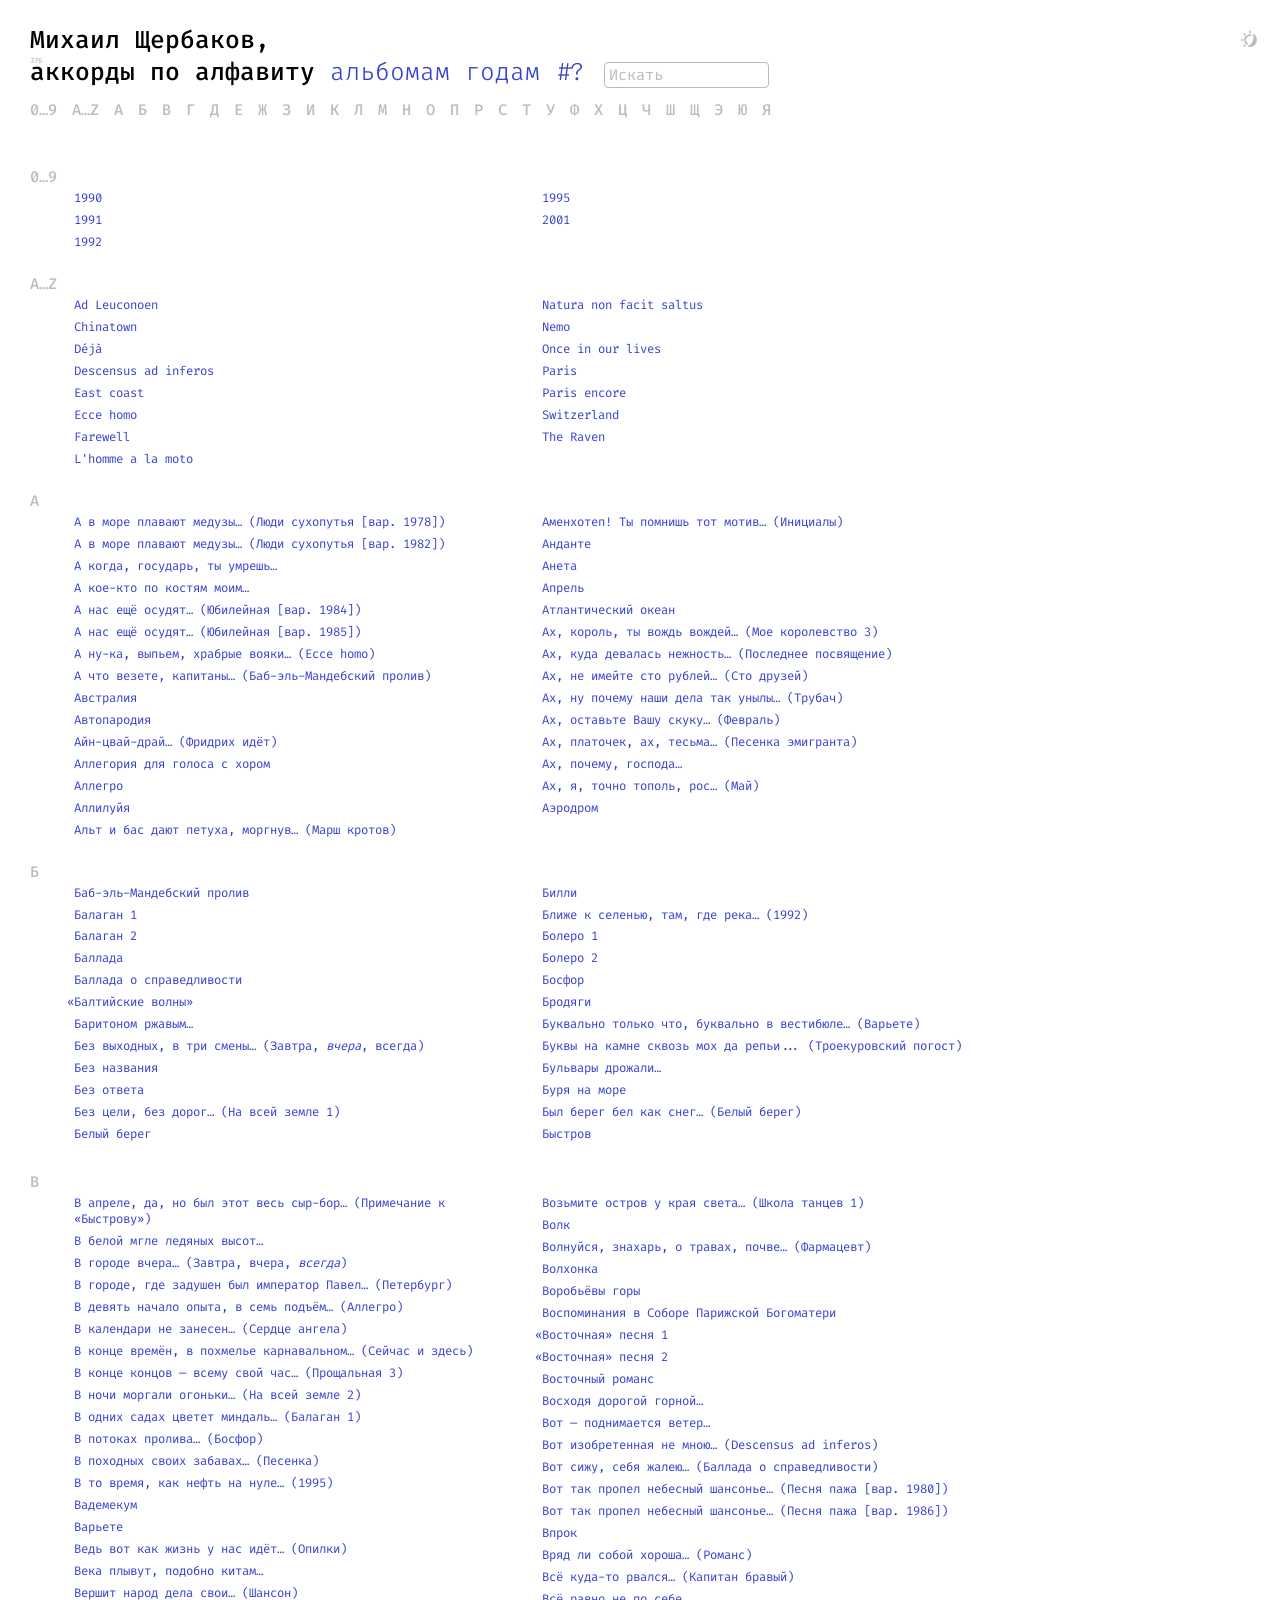
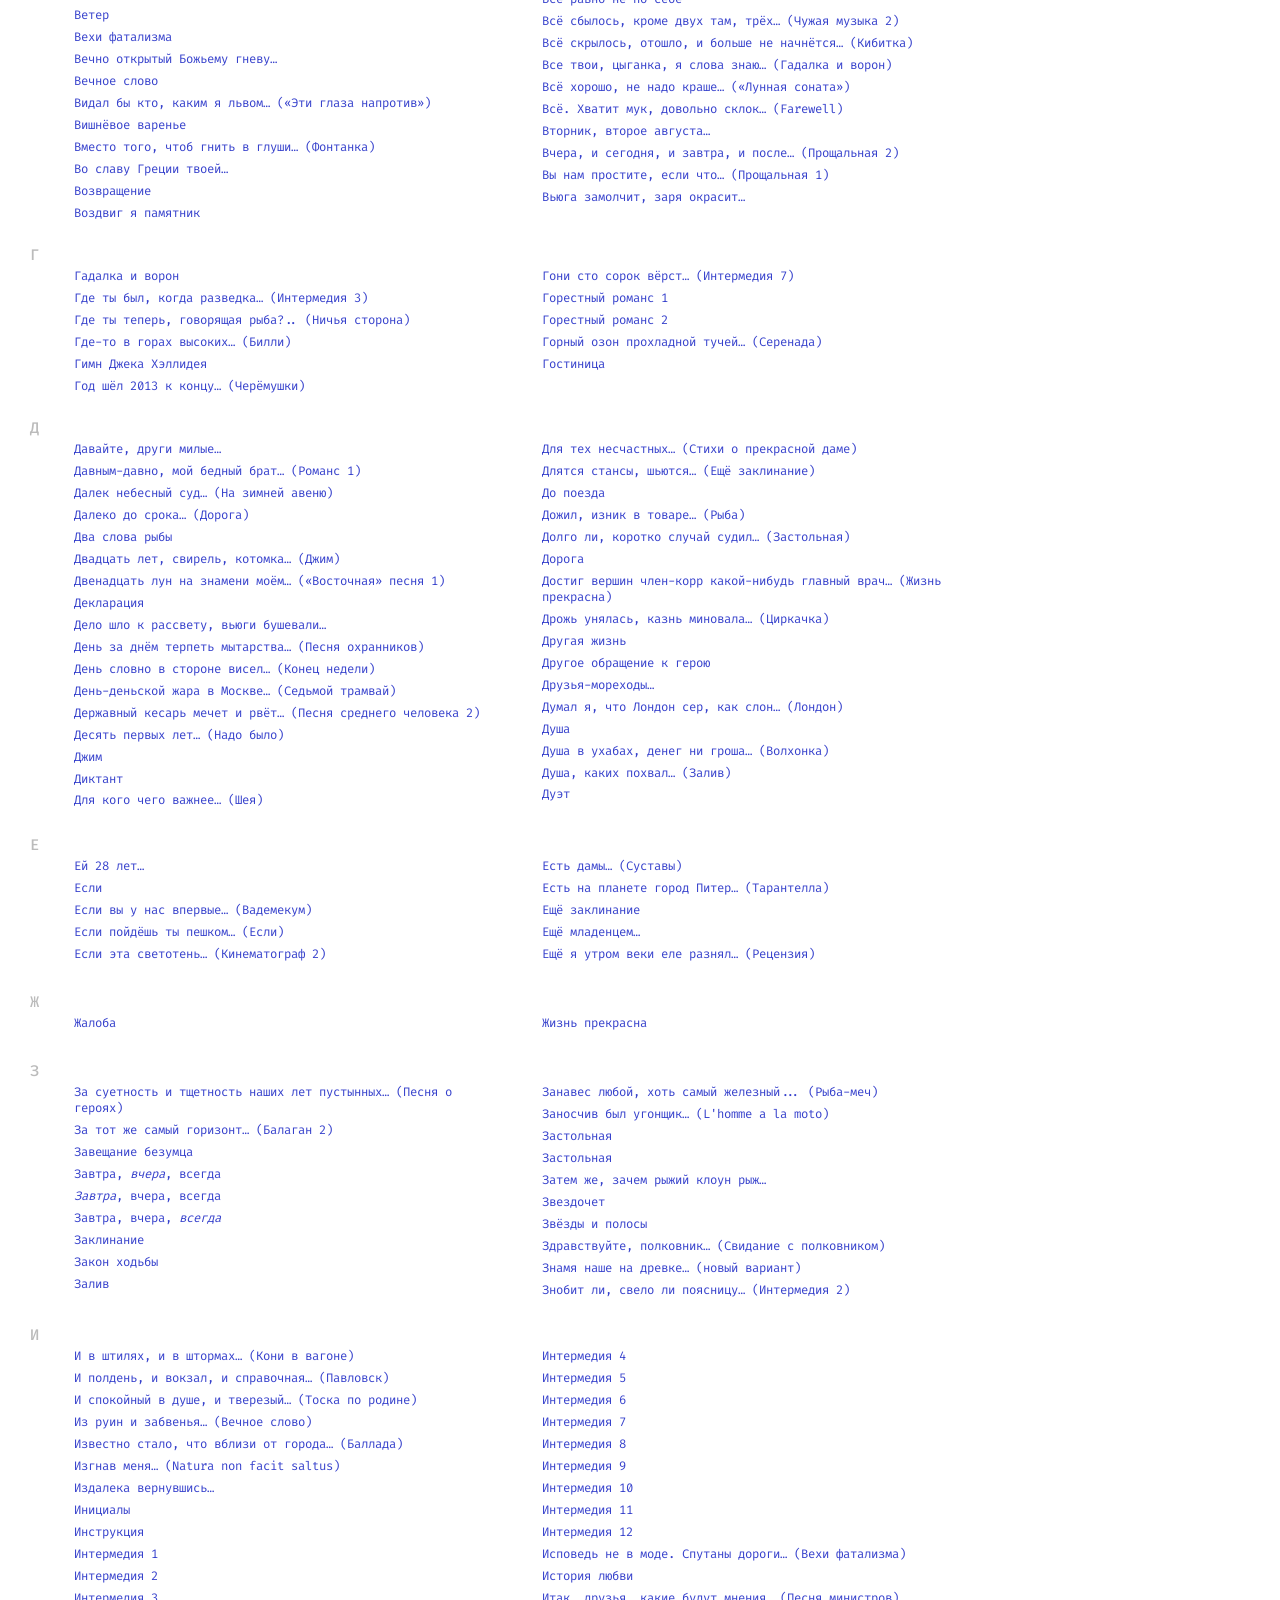
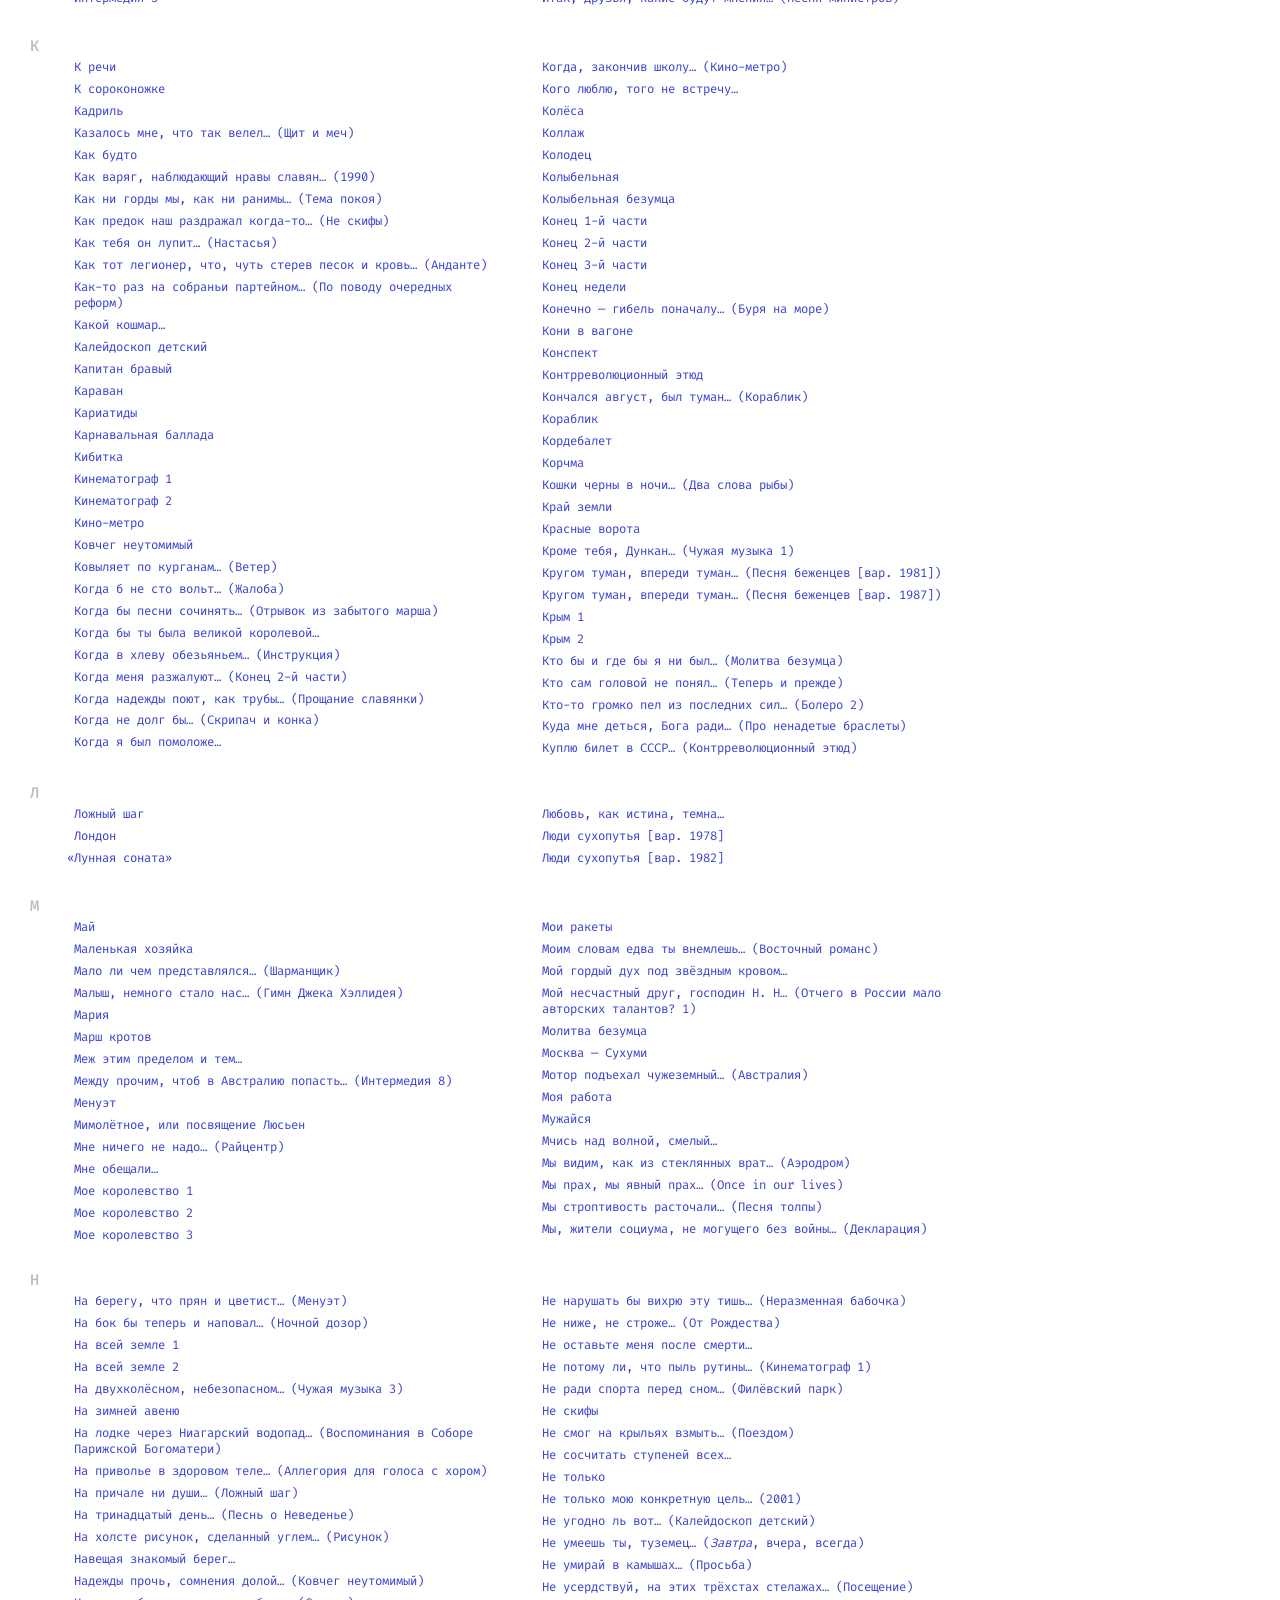
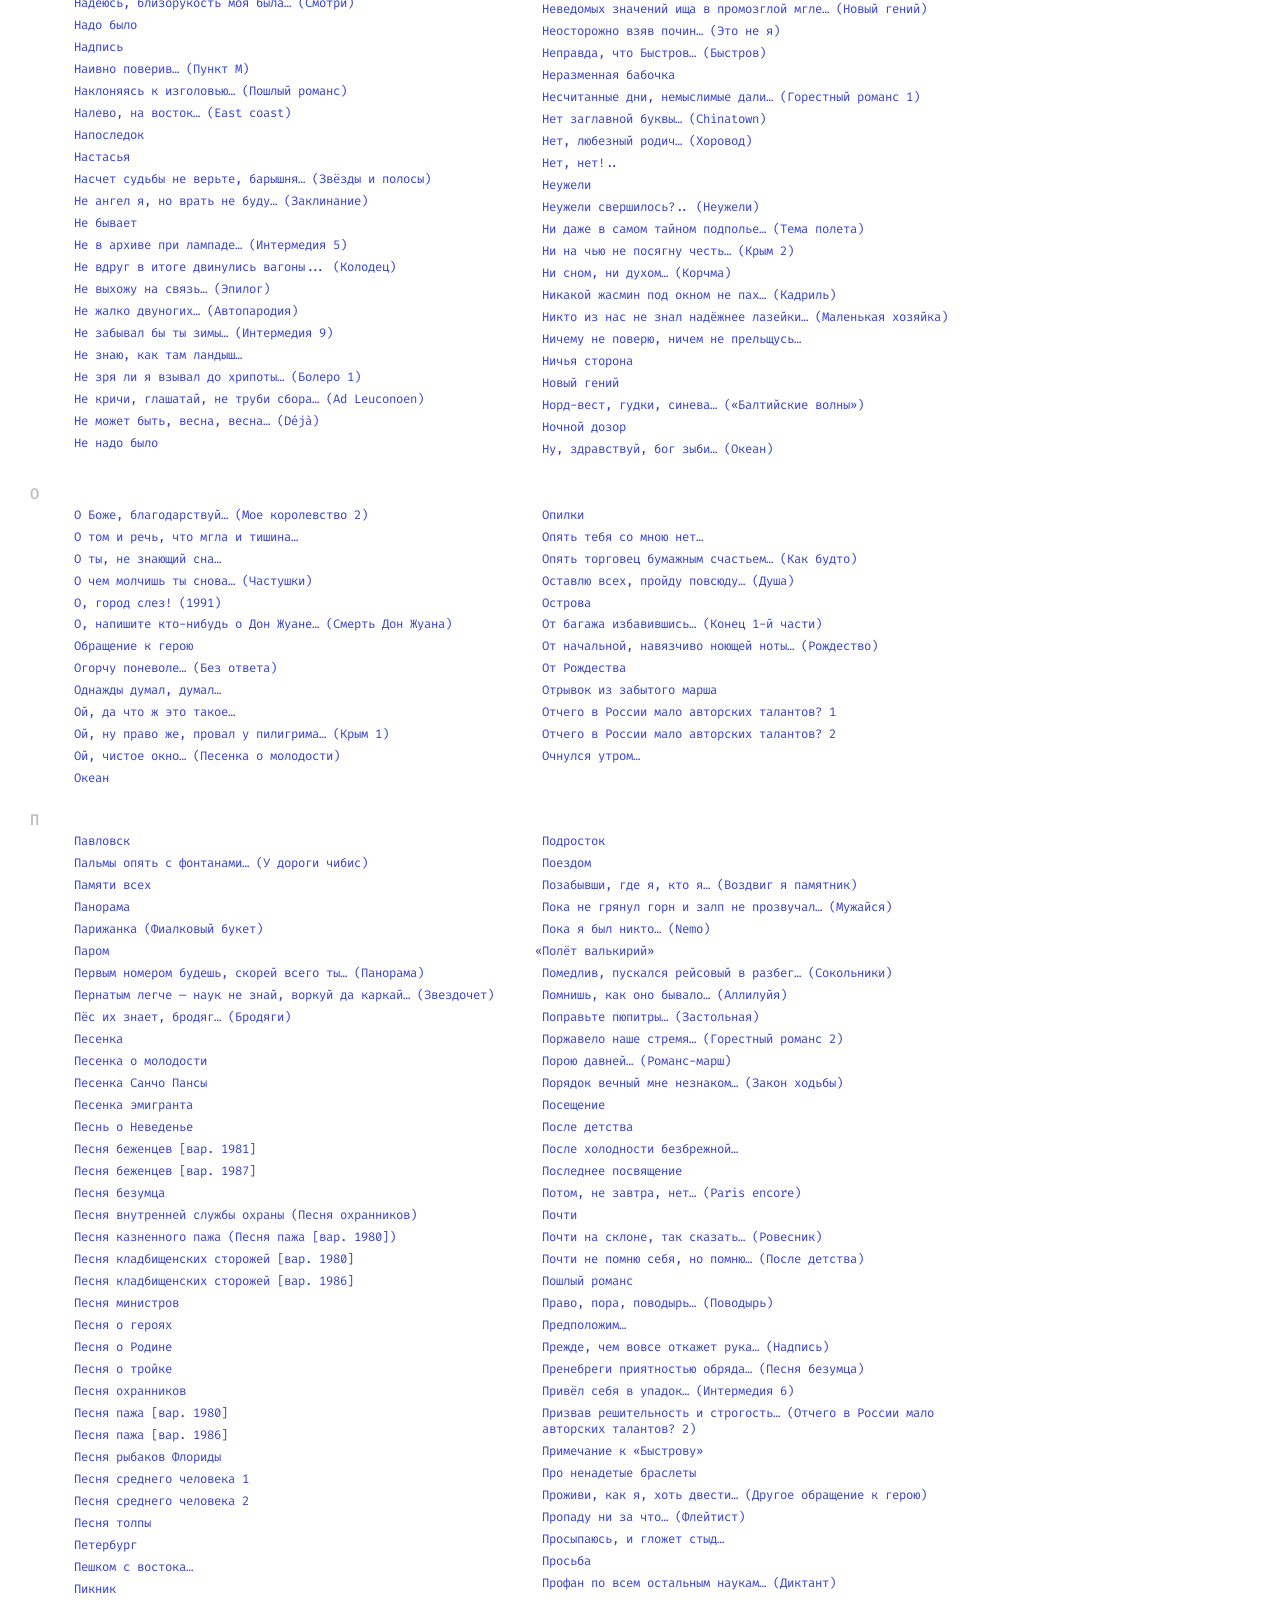
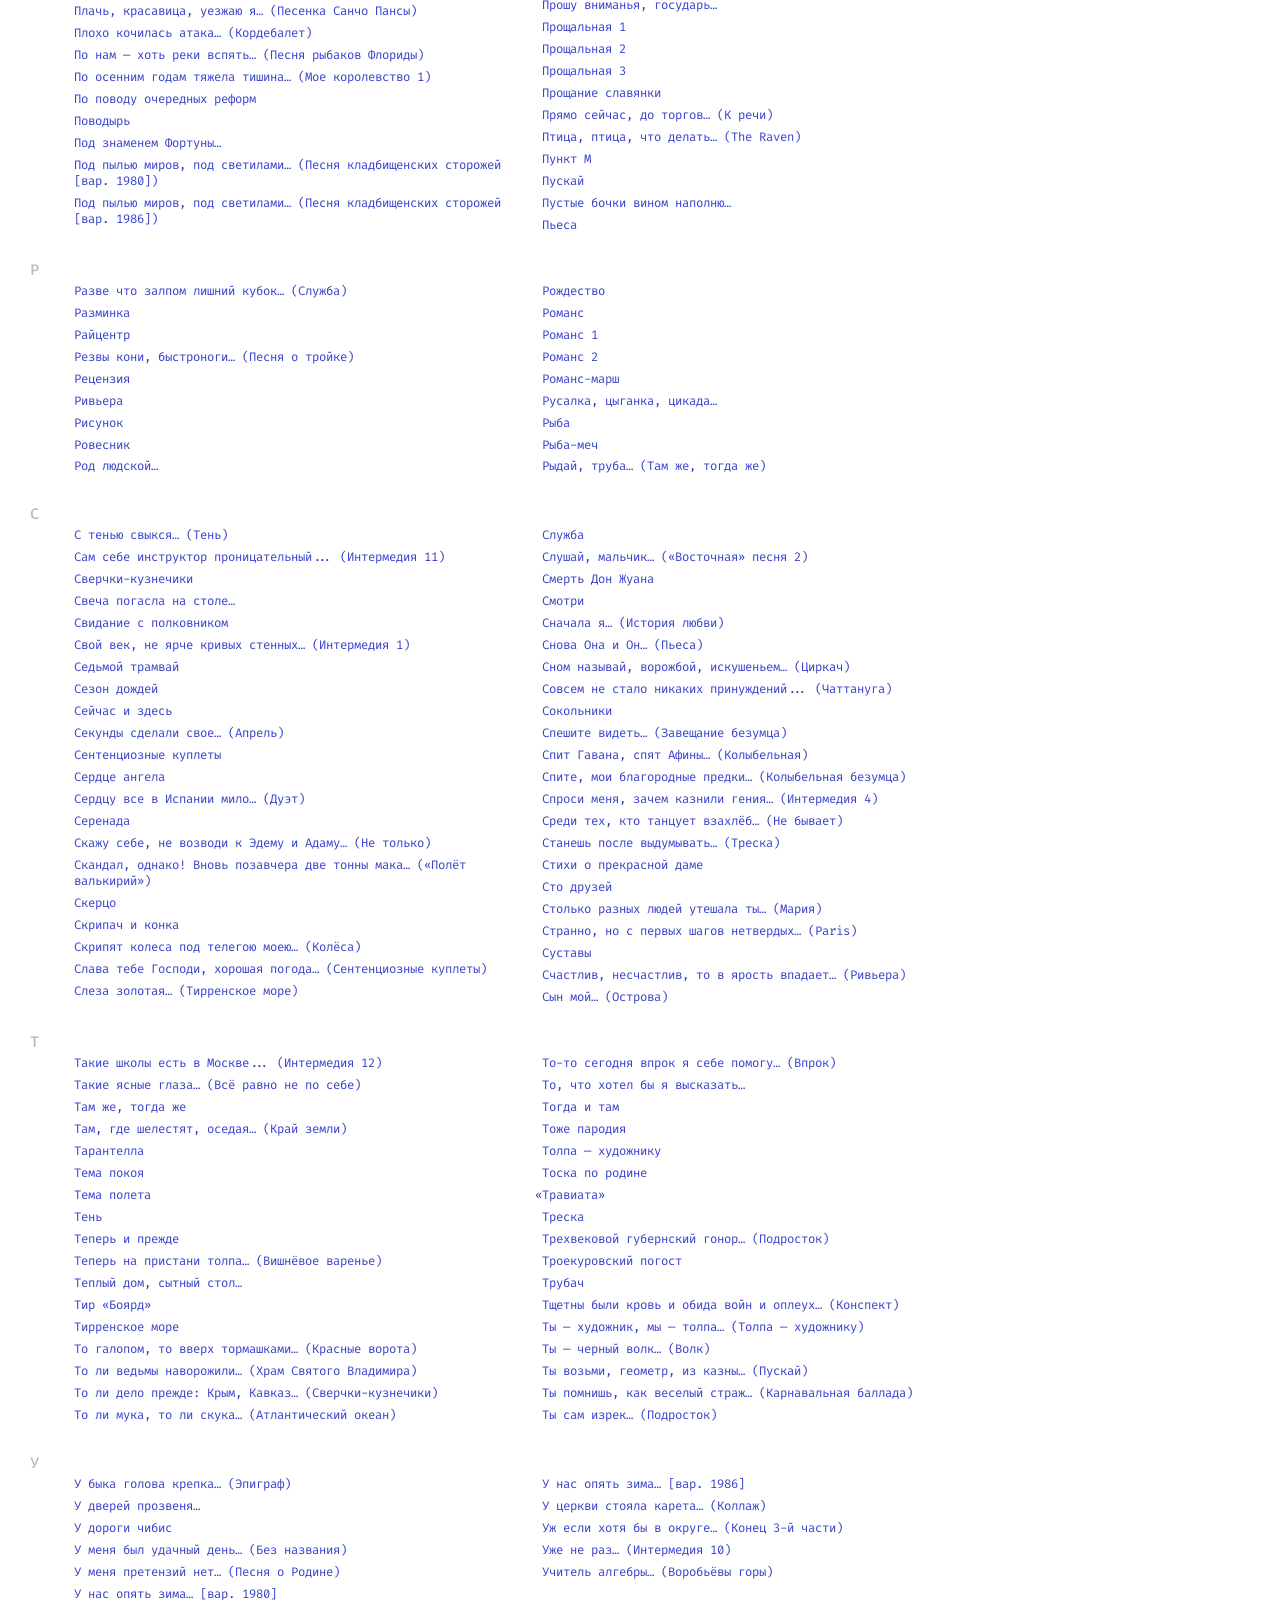
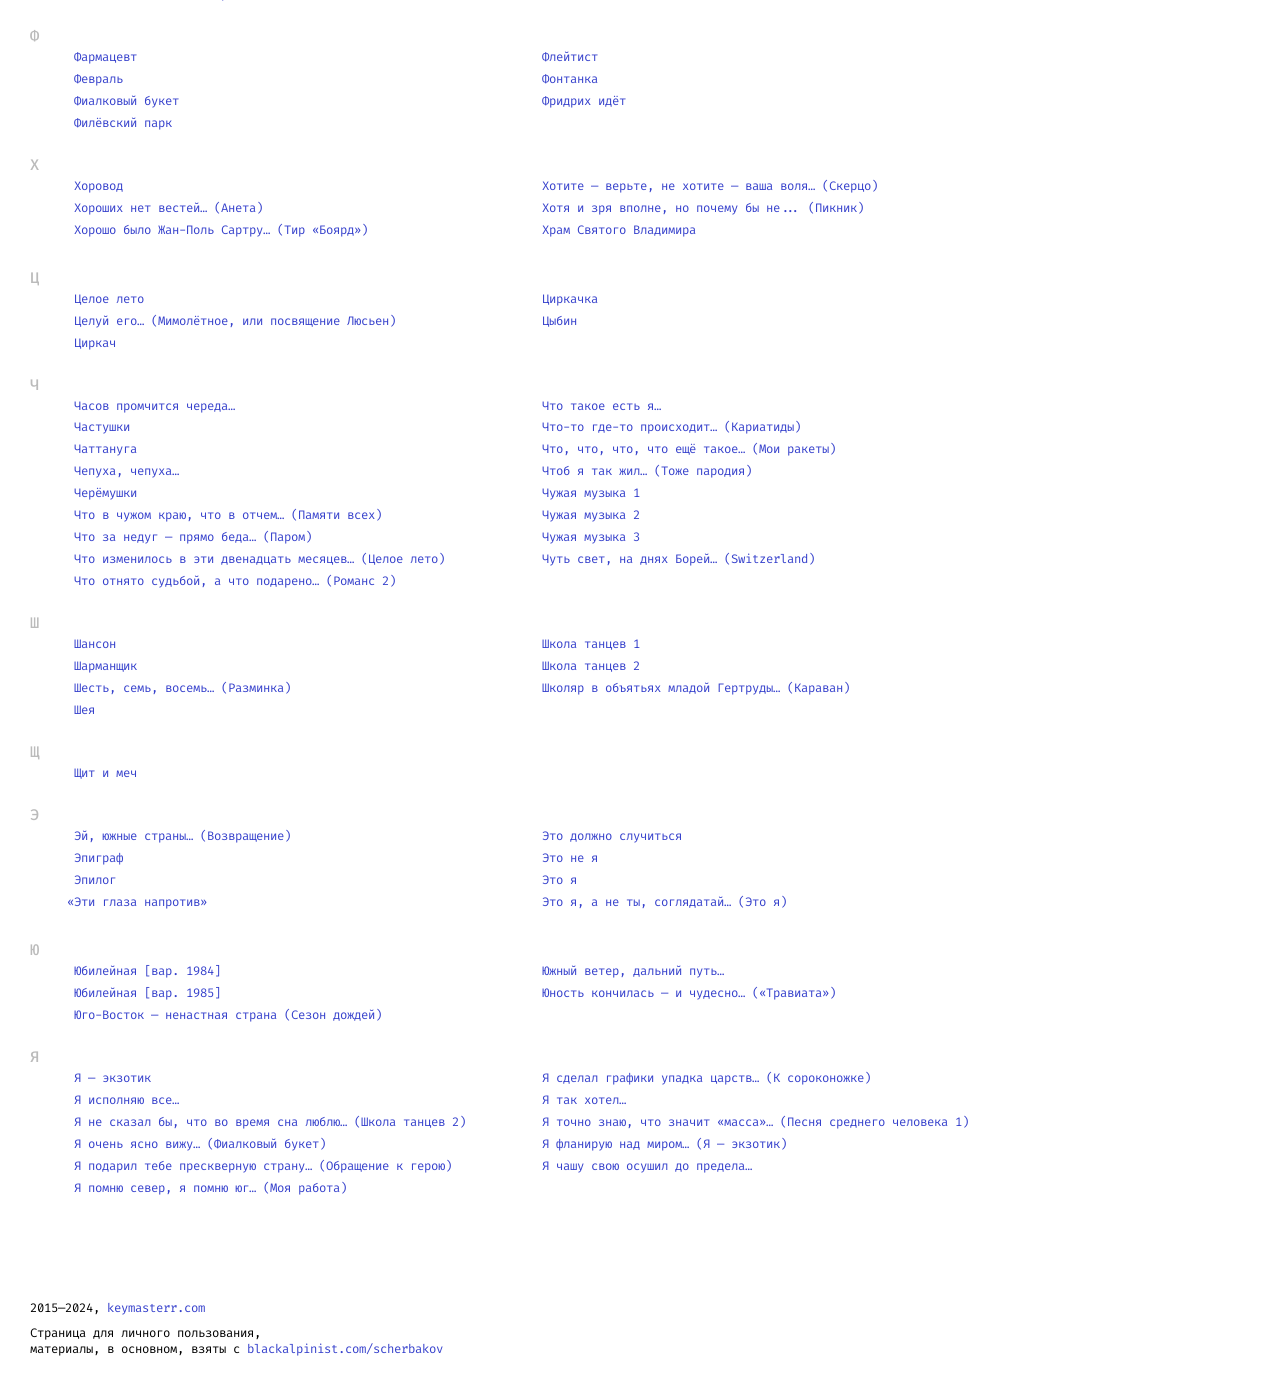
==== commit 28197625: "add new songs" ====
--- a/index.html
+++ b/index.html
@@ -39,7 +39,7 @@
     </div>
     <div class="footer">
         <p>
-            2015—2023, <a href="mailto:kmstrr@gmail.com">kmstrr@gmail.com</a>
+            2015—2024, <a href="https://keymasterr.com">keymasterr.com</a>
         </p>
         <p>
             Страница для личного пользования,
--- a/style.css
+++ b/style.css
@@ -34,7 +34,10 @@
   --link-visited-rgb: 116, 55, 135;
   --link-hover: #c83700;
   --link-hover-rgb: 200, 55, 0;
-}
+  --chords: #447c1d;
+  --chords-rgb: 68, 124, 29;
+}
+
 @media (prefers-color-scheme: dark) {
   :root:not([data-theme="light"]) {
     --bg: #000;
@@ -51,8 +54,11 @@
     --link-visited-rgb: 244, 168, 255;
     --link-hover: #ff6a30;
     --link-hover-rgb: 255, 106, 48;
-  }
-}
+    --chords: #618747;
+    --chords-rgb: 97, 135, 71;
+  }
+}
+
 :root[data-theme="dark"] {
   --bg: #000;
   --bg-rgb: 0, 0, 0;
@@ -68,19 +74,23 @@
   --link-visited-rgb: 244, 168, 255;
   --link-hover: #ff6a30;
   --link-hover-rgb: 255, 106, 48;
+  --chords: #618747;
+  --chords-rgb: 97, 135, 71;
 }
 
 @font-face {
-  font-family: 'font';
-  src: url('./font.ttf');
+  font-family: 'FiraCode';
+  src: url('./FiraCode-VF.woff2');
 }
 
 * {
   -webkit-font-smoothing: subpixel-antialiased;
   box-sizing: border-box;
 }
+
 html {
   font-size: 12px;
+  scroll-padding: 20px;
 }
 
 body {
@@ -92,7 +102,7 @@
   margin: 0;
   font-size: 1rem;
   line-height: 1.33333;
-  font-family: 'font', monospace;
+  font-family: 'FiraCode', monospace;
   background-color: var(--bg);
   color: var(--text);
 }
@@ -106,10 +116,13 @@
   text-decoration: none;
   transition: color var(--transition), border-color var(--transition);
 }
+
 a:visited {
   color: var(--link-visited);
 }
-a:hover, a.hover {
+
+a:hover,
+a.hover {
   color: var(--link-hover);
   transition: color 0s, border-color 0s;
 }
@@ -129,12 +142,12 @@
   margin: 5px 0 11px;
   font-size: 24px;
   line-height: 32px;
-  font-weight: 500;
+  font-variation-settings: "wght" 500;
 }
 
 .chords_number {
   position: absolute;
-  top: 2.75rem;
+  top: 2.7rem;
   font-size: 0.3em;
   line-height: 1em;
   color: var(--gray);
@@ -143,15 +156,20 @@
 .sorting_toggler {
   margin-right: .8em;
 }
-.sorting_toggler span:not(.active) {
+
+.sorting_toggler span:not(.active),
+body.searching .sorting_toggler span {
   color: var(--link);
   cursor: pointer;
-  font-weight: 200;
-}
-.sorting_toggler span:not(.active):hover {
+  font-variation-settings: "wght" 200;
+}
+
+.sorting_toggler span:not(.active):hover,
+body.searching .sorting_toggler span:hover {
   color: var(--link-hover);
 }
-.sorting_toggler span.active {
+
+body:not(.searching) .sorting_toggler span.active {
   pointer-events: none;
 }
 
@@ -166,31 +184,47 @@
   font-family: inherit;
   width: 11em;
   margin-top: .25em;
-}
+  outline: none;
+}
+
 .search-input::placeholder {
   color: var(--gray);
   opacity: 1;
+}
+
+body.searching .search-input {
+  outline: 2px solid var(--text);
+  outline-offset: -2px;
+  font-variation-settings: "wght" 600;
 }
 
 .abc_index {
   font-size: 1.25rem;
-  font-weight: 500;
-}
-  .abc_index ul {
-    margin: 0 -.5em -1rem;
-    padding: 0;
-    list-style-type: none;
-  }
-  .abc_index ul li {
-    display: inline-block;
-    margin-bottom: 1rem;
-  }
-  .abc_index ul li a {
-    padding: .5em;
-  }
-  .abc_index ul li a:not(:hover) {
-    color: var(--gray);
-  }
+  font-variation-settings: "wght" 500;
+}
+
+.abc_index ul {
+  margin: 0 -.5em -1rem;
+  padding: 0;
+  list-style-type: none;
+}
+
+.abc_index ul li {
+  display: inline-block;
+  margin-bottom: 1rem;
+}
+
+.abc_index ul li a {
+  padding: .5em;
+}
+
+.abc_index ul li a:not(:hover) {
+  color: var(--gray);
+}
+
+body.searching .abc_index {
+  display: none;
+}
 
 /* FOOTER */
 .footer {
@@ -209,13 +243,16 @@
   margin-top: 4em;
   list-style-type: none;
 }
+
 ul.content_search ul {
   padding: 0;
   list-style-type: none;
 }
-ul.content_search > li {
+
+ul.content_search>li {
   padding: 5px 0;
 }
+
 ul.content_search a {
   font-size: 1.25em;
 }
@@ -224,24 +261,22 @@
 dl.content_contents {
   margin-top: 4em;
 }
+
 dl.content_contents li a {
   padding: 5px 0;
 }
 
 dt {
   position: relative;
-  font-weight: 500;
+  font-variation-settings: "wght" 500;
   font-size: 1.25em;
   margin-bottom: 0.2em;
   color: var(--gray);
 }
-  dt > a {
-    padding: 0.5em;
-    margin: -0.5em;
-  }
-  dt > a:not(:hover) {
-    color: var(--gray);
-  }
+
+dt>a:not(:hover) {
+  color: var(--gray);
+}
 
 
 dd {
@@ -256,9 +291,11 @@
   margin-left: .406em;
   user-select: none;
 }
+
 a[data-favorite] .track-favicon {
   display: inline-block;
 }
+
 a[data-favorite] {
   font-variation-settings: "wght" 800 !important;
 }
@@ -267,18 +304,25 @@
   cursor: pointer;
   transition: color var(--transition);
 }
+
 .track-favicon-toggler:hover {
   color: var(--link-hover);
   transition: color 0s;
 }
 
+body.sorting-album dl.content_contents {
+  margin-top: 4em;
+}
+
 body.sorting-album dt {
   margin-left: 140px;
   color: var(--text);
 }
+
 body.sorting-album dt .albumyear {
   color: var(--gray);
 }
+
 body.sorting-album dt .albumart {
   position: absolute;
   display: block;
@@ -287,12 +331,14 @@
   margin-bottom: 1rem;
   user-select: none;
 }
+
 body.sorting-album dd {
   margin-left: 140px;
   min-height: 76px;
   margin-top: 1.5em;
   margin-bottom: 4em;
 }
+
 body.sorting-album .tracknum {
   display: inline-block;
   width: 1.2em;
@@ -316,100 +362,11 @@
   break-inside: avoid;
 }
 
-/* MODAL */
-.modal {
-  display: none;
-  position: fixed;
-  top: 0;
-  right: 0;
-  bottom: 0;
-  left: 0;
-  background-color: rgba(var(--gray-rgb), .5);
-  overflow: auto;
-}
-.modal-content {
-  width: 90vw;
-  max-width: 80em;
-  margin: 4em auto 6em;
-  padding: 4em 6em 6em 5em;
-  font-size: 11px;
-  background: var(--bg);
-  outline: none;
-  user-select: auto;
-}
-.chords_text {
-  white-space: pre-wrap;
-}
-
-body.modal-lock {
-  overflow: hidden;
-}
-body.modal-lock .content,
-body.modal-lock .content *,
-body.modal-lock .footer
-{
-  color: var(--gray) !important;
-  border-color: currentColor !important;
-  transition: none !important;
-  user-select: none;
-}
-body.modal-lock .content img {
-  filter: opacity(.5) contrast(.5) grayscale(1);
-}
-
-
-/* MODAL CONTENT */
-.modal-content .track_starred-star {
-  display: none;
-}
-
-.modal-content ul.albumlist {
-  padding: 0;
-  margin: 0em 0 2em;
-}
-.modal-content li.album {
-  display: inline;
-  margin: 0;
-  padding: 0;
-}
-.modal-content .album::before {
-  content: '\2299';
-  position: relative;;
-  font-size: 1.5em;
-  margin-right: .25em;
-  margin-left: -0.2125em;
-  bottom: -.5px;
-  color: var(--icon-gray);
-}
-
-.modal-content .tracktitle {
-  margin-bottom: 0;
-}
-.modal-content .tracktitle-alt {
-  margin-top: 0;
-  margin-bottom: 0;
-  font-weight: normal;
-}
-.modal-content .tracktitle-alt::before {
-  content: '=';
-  display: inline-block;
-  text-align: right;
-  width: .6em;
-  margin-left: -.9em;
-  margin-right: .3em;
-  color: var(--gray);
-}
-
-.modal-content .year {
-  margin-top: 2em;
-  color: var(--icon-gray);
-}
-
 
 .day-night-switch {
   position: absolute;
   right: -20px;
-  top: 7px;
+  top: 5px;
   width: 20px;
   height: 20px;
   mask-image: url(./day-night-icon.svg);
@@ -422,30 +379,196 @@
   color: var(--gray);
   background-color: currentColor;
 }
+
 :root[data-theme="dark"] .day-night-switch {
   mask-position: center right;
   -webkit-mask-position: center right;
   color: var(--text);
 }
+
 :root[data-theme="light"] .day-night-switch {
   mask-position: center left;
   -webkit-mask-position: center left;
   color: var(--text);
 }
 
+/* MODAL */
+body.modal-lock {
+  overflow: hidden;
+}
+
+.modal {
+  display: none;
+  position: fixed;
+  top: 0;
+  right: 0;
+  bottom: 0;
+  left: 0;
+  background-color: rgba(var(--gray-rgb), .5);
+  overflow: auto;
+  backdrop-filter: grayscale(1) contrast(.25);
+}
+
+.modal-content {
+  position: relative;
+  display: block;
+  width: 90vw;
+  max-width: 80em;
+  margin: 4em auto 6em;
+  padding: 4em 6em 6em 5em;
+  font-size: 11px;
+  background: var(--bg);
+  outline: none;
+  user-select: auto;
+}
+
+.chords_text {
+  white-space: pre-wrap;
+}
+
+.chords_text .line {
+  display: flex;
+  min-height: 1.33333em;
+}
+.chords_text .line > div {
+  flex-shrink: 0;
+}
+.chords_text .line.empty + .line.empty + .line.empty {
+  display: none;
+}
+.chords_text .line-chords {
+  color: var(--chords);
+}
+
+.chords-view-switch {
+  position: absolute;
+  right: 20px;
+  top: 20px;
+  width: 20px;
+  height: 20px;
+  mask-image: url(./chords-view-icon.svg);
+  -webkit-mask-image: url(./chords-view-icon.svg);
+  mask-size: cover;
+  -webkit-mask-size: cover;
+  mask-position: center left;
+  -webkit-mask-position: center left;
+  cursor: pointer;
+  color: var(--chords);
+  background-color: currentColor;
+}
+:root[data-chords-view="block"] .chords-view-switch {
+  mask-position: center;
+  -webkit-mask-position: center;
+}
+:root[data-chords-view="none"] .chords-view-switch {
+  mask-position: center right;
+  -webkit-mask-position: center right;
+}
+
+:root[data-chords-view="block"] .chords_text .line {
+  flex-direction: column-reverse;
+}
+:root[data-chords-view="block"] .chords_text .line-chords {
+  line-height: 1;
+  margin-top: 0.33333em;
+}
+:root[data-chords-view="block"] .chords_text .trailing-spaces {
+  display: none;
+}
+
+:root[data-chords-view="none"] .chords_text .line-chords {
+  display: none;
+}
+:root[data-chords-view="none"] .chords_text .trailing-spaces {
+  display: none;
+}
+
+:root[data-chords-view="none"] .chords_text {
+  .line-lyrics:has(.trailing-spaces:only-child),
+  .line:has(.line-chords:only-child)
+  { display: none; }
+}
+
+body.modal-lock .content * {
+  transition: none !important;
+  user-select: none;
+}
+
+
+/* MODAL CONTENT */
+.modal-content .track_starred-star {
+  display: none;
+}
+
+.modal-content ul.albumlist {
+  padding: 0;
+  margin: 0em 0 2em;
+}
+
+.modal-content li.album {
+  display: inline;
+  margin: 0;
+  padding: 0;
+}
+
+.modal-content .album a:not(:hover) {
+  color: inherit;
+}
+
+.modal-content .album a::before {
+  content: '◉';
+  position: relative;
+  font-size: 1.5em;
+  margin-right: .25em;
+  margin-left: -0.2125em;
+  bottom: -.5px;
+}
+
+.modal-content .album a:not(:hover)::before {
+  color: var(--icon-gray);
+}
+
+.modal-content .tracktitle {
+  margin-bottom: 0;
+}
+
+.modal-content .tracktitle-alt {
+  margin-top: 0;
+  margin-bottom: 0;
+  font-variation-settings: "wght" 400;
+}
+
+.modal-content .tracktitle-alt::before {
+  content: '=';
+  display: inline-block;
+  text-align: right;
+  width: .6em;
+  margin-left: -.9em;
+  margin-right: .3em;
+  color: var(--gray);
+}
+
+.modal-content .year {
+  margin-top: 2em;
+  color: var(--icon-gray);
+}
+
+.modal-content .year a:not(:hover) {
+  color: var(--icon-gray);
+}
+
 
 #scroll-border {
-  position: absolute;
-  height: 100vh;
-  width: calc(100vw - 20px);
-  left: 10px;
+  position: fixed;
+  height: 100dvh;
+  width: 100%;
   opacity: 0;
   pointer-events: none;
   z-index: 9999;
   box-sizing: border-box;
   background-clip: content-box;
-  border: 20px solid transparent;
-  background: rgba(var(--link-rgb), .1);
+  /* border: 20px solid transparent; */
+  background: rgba(var(--link-rgb), .15);
 }
 
 
@@ -454,6 +577,7 @@
   animation-fill-mode: none;
   animation-duration: 1s;
 }
+
 @keyframes signal {
   10% {
     color: var(--link-hover);
@@ -464,19 +588,24 @@
 
 @media screen and (max-width: 730px) {
   body {}
+
   dd {
     margin-left: 1.8rem;
   }
+
   body.sorting-album dt {
     margin-left: 0;
   }
+
   body.sorting-album dt .albumart {
     position: relative;
     margin-left: 0;
   }
+
   body.sorting-album dd {
     margin-left: 0;
   }
+
   .modal-content {
     padding: 2rem 1rem 3rem 2rem;
   }
@@ -486,10 +615,11 @@
   @page {
     margin: 12mm;
   }
+
+  .search-input,
   .abc_index,
   .footer,
-  .sorting_toggler :not(.active)
-  {
+  .sorting_toggler :not(.active) {
     display: none;
   }
 
@@ -501,20 +631,26 @@
     overflow: initial;
     padding: 0;
   }
+
   body.modal-lock .content,
-  body.modal-lock .footer
-  {
+  body.modal-lock .footer {
     display: none;
   }
+
   body.modal-lock .modal {
     position: relative;
     overflow: initial;
     background: none;
   }
+
   body.modal-lock .modal-content {
     margin: 0;
     padding: 0;
     width: auto;
     max-width: inherit;
   }
+
+  .chords_text .line-chords {
+    color: var(--text);
+  }
 }
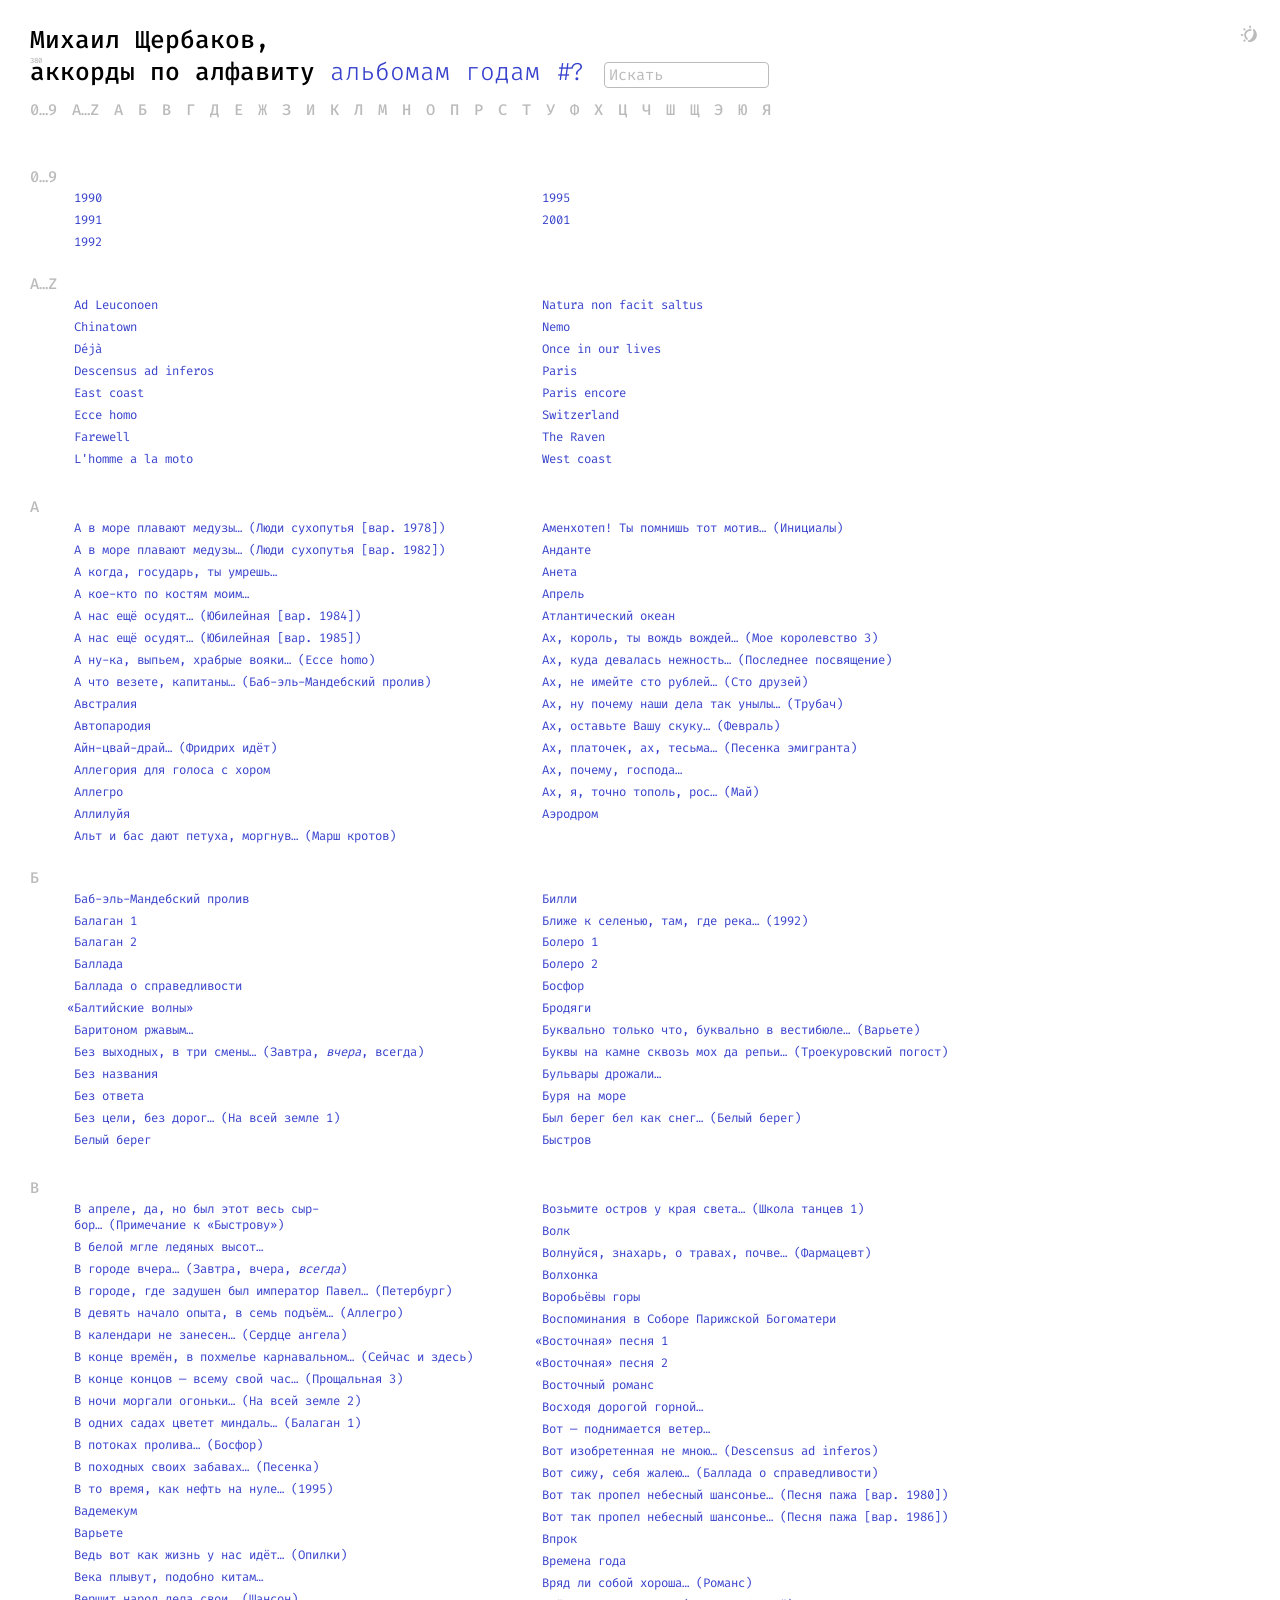
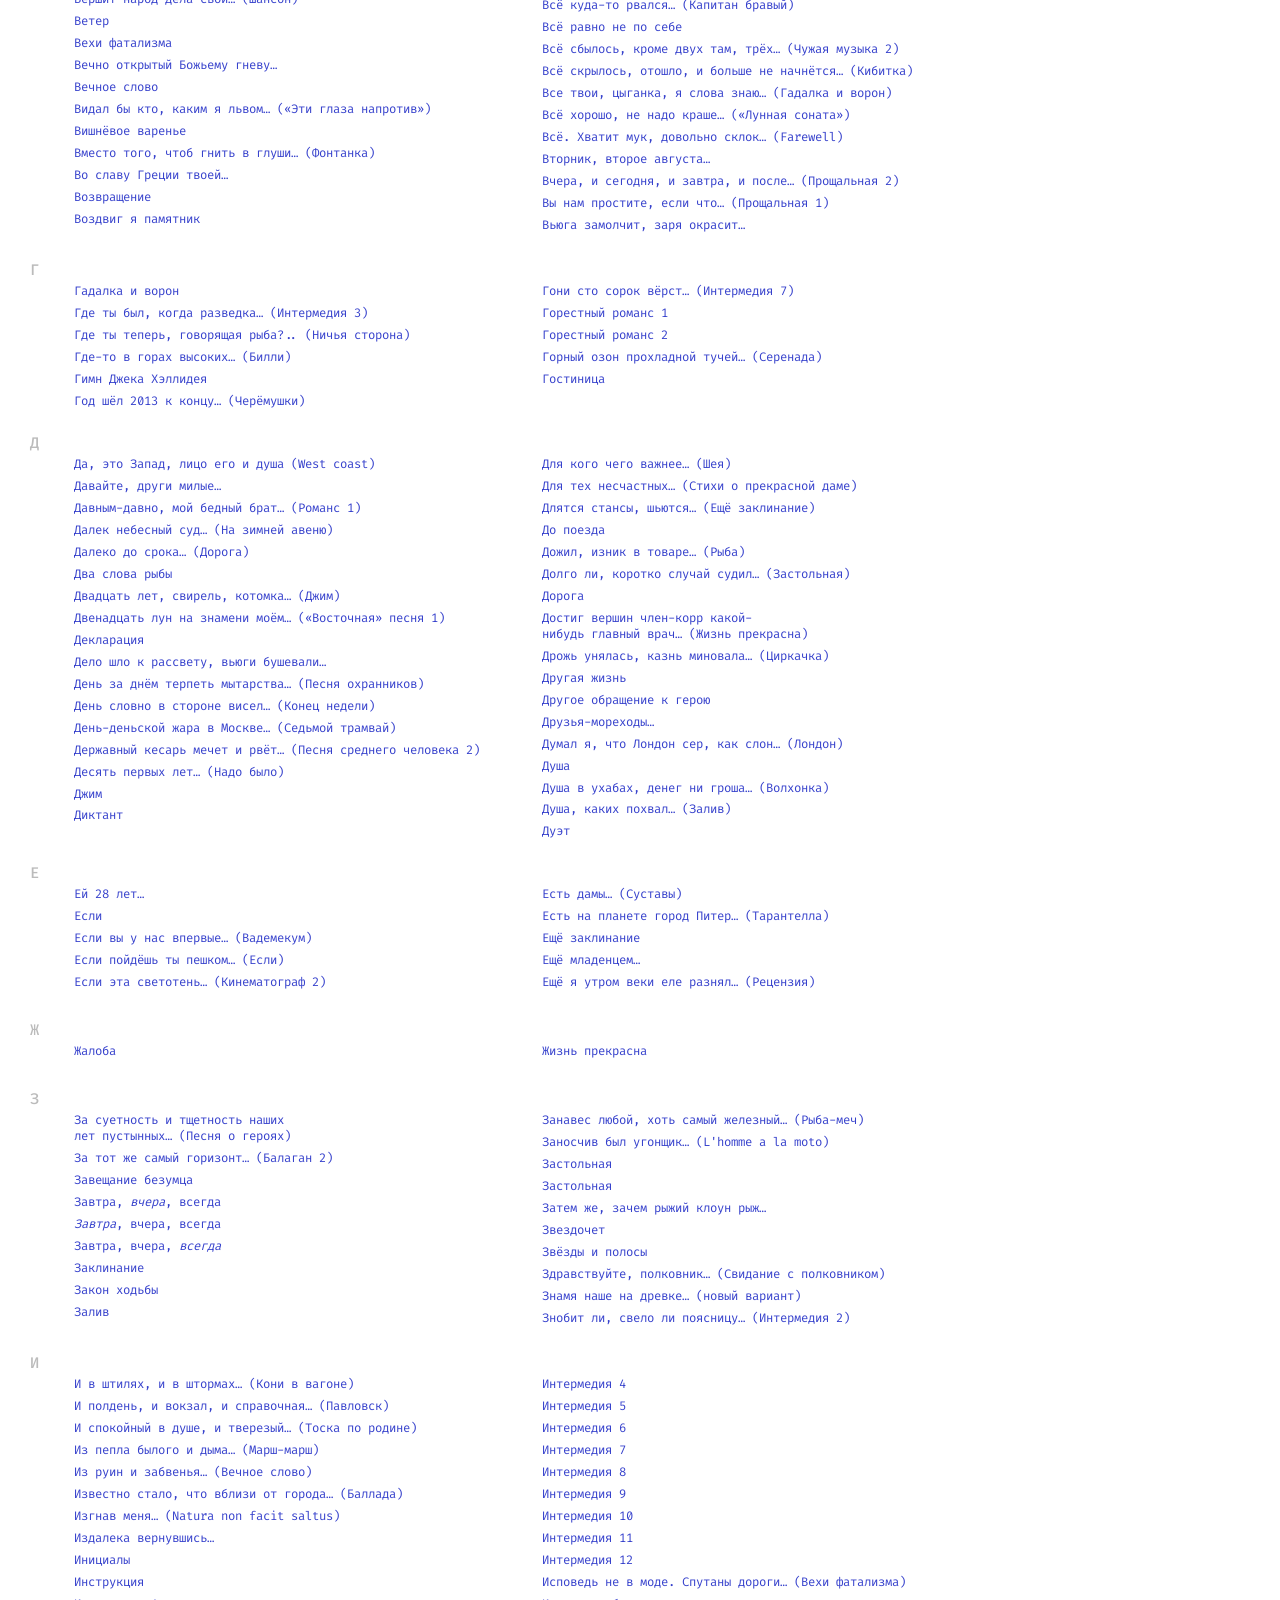
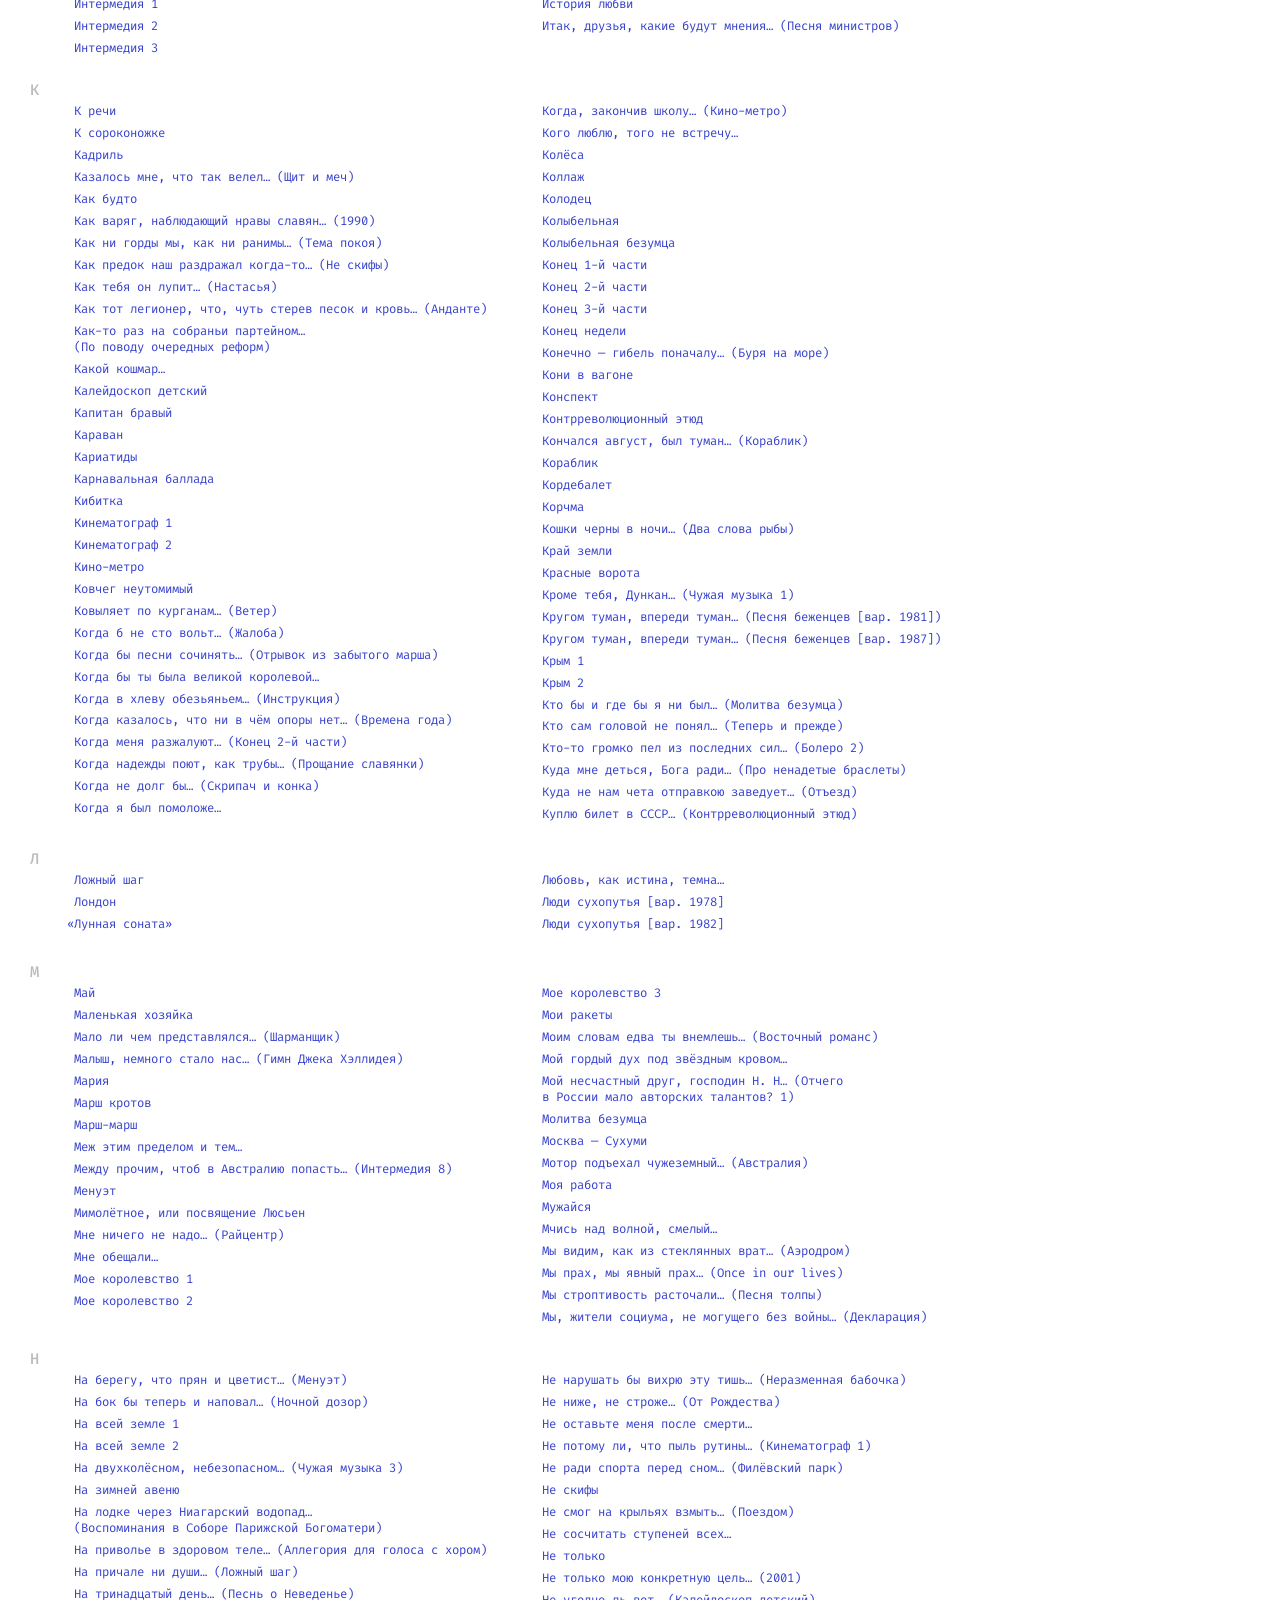
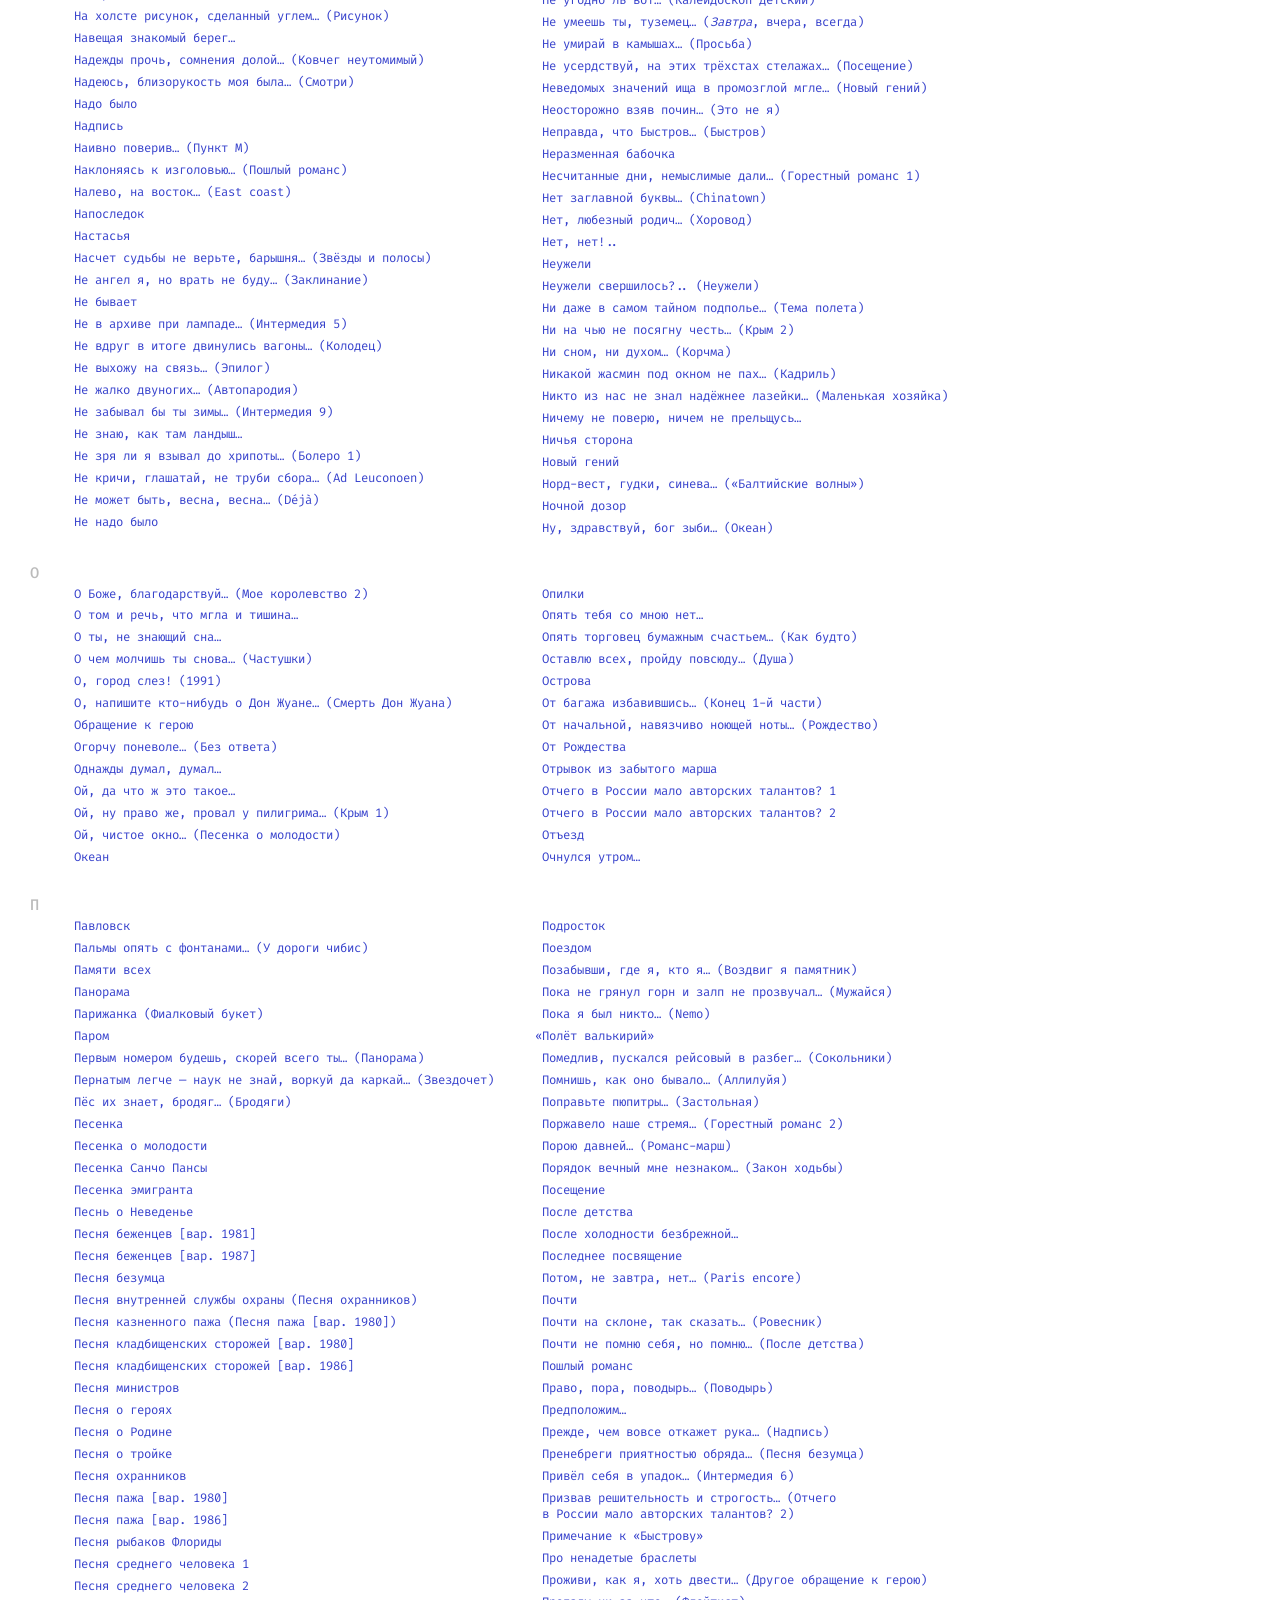
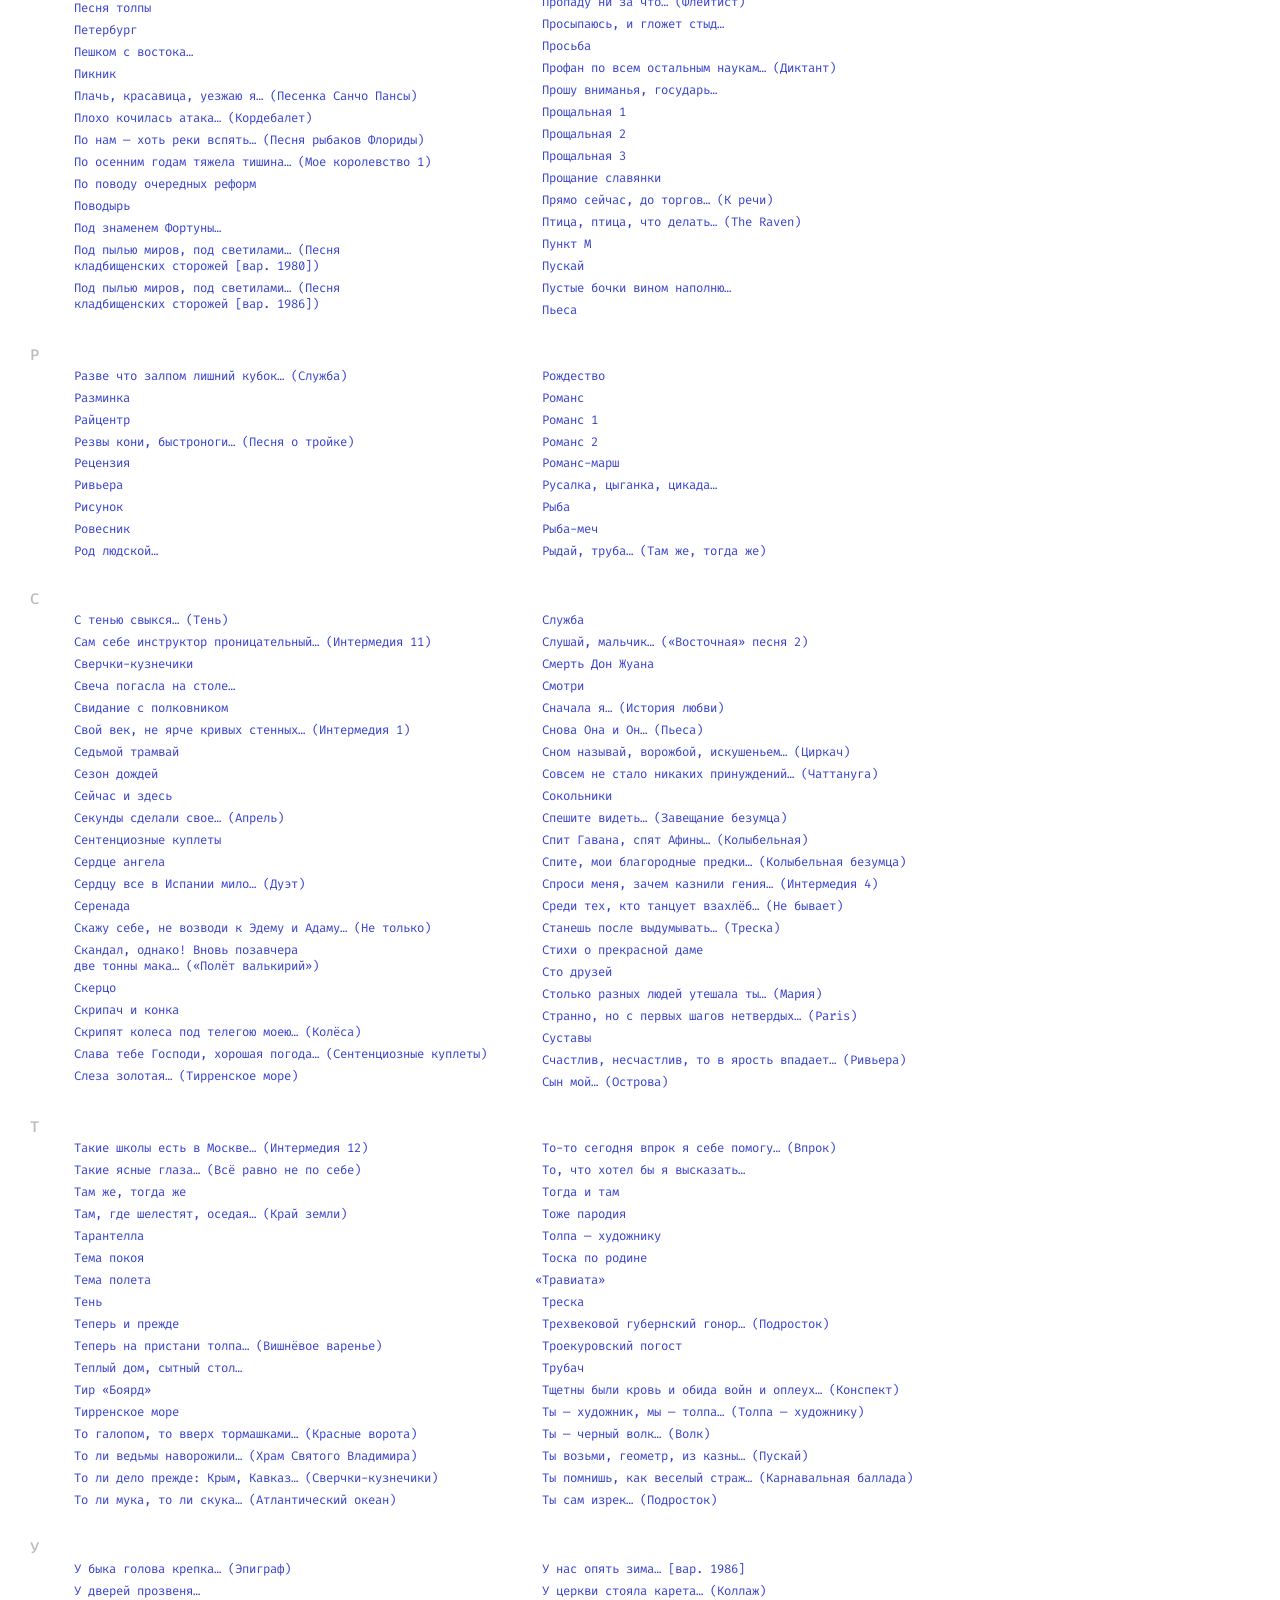
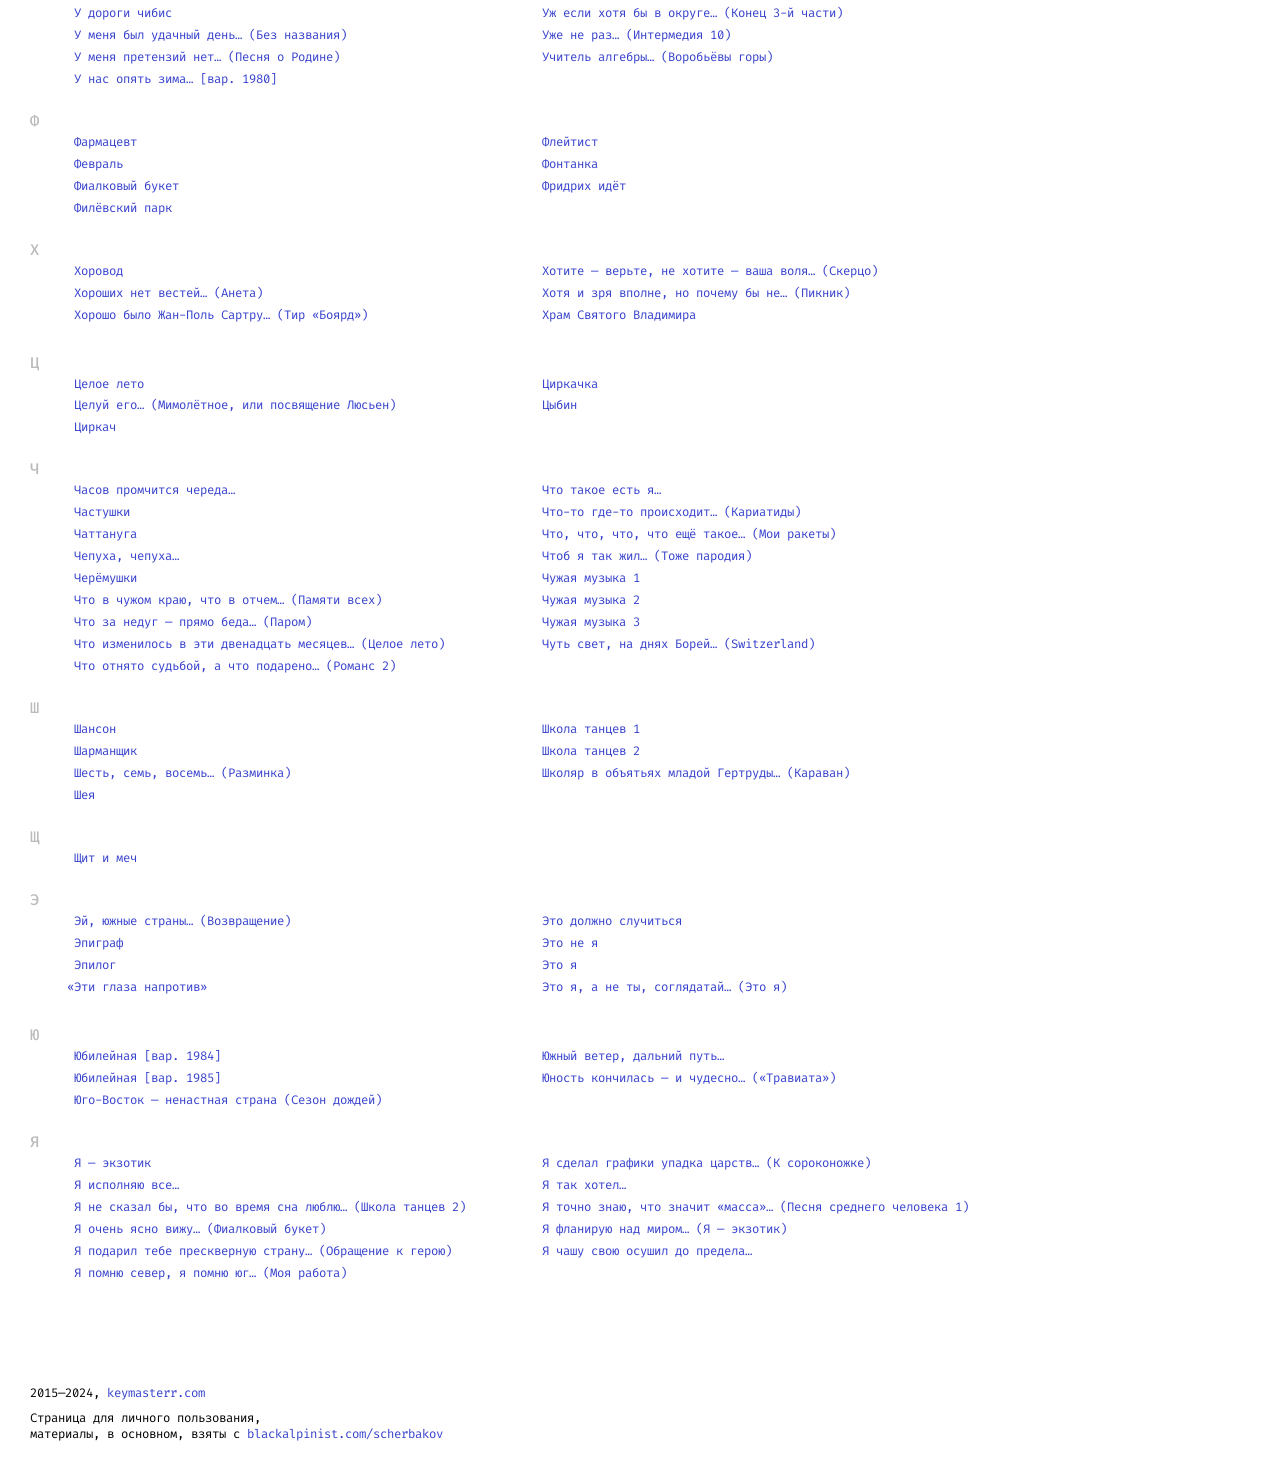
==== commit 62afd48b: "remove fav song code, a bit of SEO, a few new songs" ====
--- a/index.html
+++ b/index.html
@@ -1,10 +1,14 @@
-<html lang="en">
+<!DOCTYPE html>
+<html lang="ru">
 <head>
-    <meta name="robots" content="noindex, nofollow">
     <meta charset="UTF-8">
     <meta name="viewport" content="width=device-width, initial-scale=1.0">
 
     <title>Щербаккорды</title>
+    <meta name="description" content="Аккорды к песням Михаила Щербакова">
+
+    <meta property="og:title" content="Щербаккорды">
+    <meta property="og:description" content="Аккорды к песням Михаила Щербакова">
 
     <script async src="https://www.googletagmanager.com/gtag/js?id=UA-2400887-3"></script>
     <script>
@@ -26,18 +30,18 @@
 <body>
     <!-- <input type="checkbox" class="wip-toggle" title="Для отладки вёрстки"><div class="wip-guides"></div> -->
 
-    <div class="content">
-        <div class="header">
-            <h1 class="page_title">Михаил Щербаков, <br><div class="chords_number"></div>аккорды </h1>
-            <div class="abc_index">
-                <ul></ul>
-            </div>
-            <div class="day-night-switch"></div>
+    <header class="header">
+        <h1 class="page_title">Михаил Щербаков<span class="interpunctum" data-content=", "></span><br><div class="chords_number interpunctum"></div><span style="text-transform: lowercase;">Аккорды</span> </h1>
+        <div class="abc_index">
+            <ul></ul>
         </div>
+        <div class="day-night-switch"></div>
+    </header>
+    <main>
         <dl class="content_contents"></dl>
         <ul class="content_search"></ul>
-    </div>
-    <div class="footer">
+    </main>
+    <footer class="footer">
         <p>
             2015—2024, <a href="https://keymasterr.com">keymasterr.com</a>
         </p>
@@ -46,7 +50,7 @@
             <br>
             материалы, в основном, взяты с <a href="http://blackalpinist.com/scherbakov">blackalpinist.com/scherbakov</a>
         </p>
-    </div>
+    </footer>
 
 </body>
 
--- a/style.css
+++ b/style.css
@@ -107,9 +107,7 @@
   color: var(--text);
 }
 
-.content {
-  flex-grow: 1;
-}
+main { flex-grow: 1; }
 
 a {
   color: var(--link);
@@ -130,6 +128,9 @@
 p {
   margin: 0 0 .75em 0;
 }
+
+.hidden { display: none; }
+.interpunctum::after { content: attr(data-content); }
 
 
 /* HEADER */
@@ -147,7 +148,6 @@
 
 .chords_number {
   position: absolute;
-  top: 2.7rem;
   font-size: 0.3em;
   line-height: 1em;
   color: var(--gray);
@@ -237,7 +237,7 @@
   background-color: #fada6280;
 }
 
-ul.content_search {
+.ul.content_search {
   display: none;
   padding: 0;
   margin-top: 4em;
@@ -360,6 +360,7 @@
   margin: 0 0 .5em 0;
   list-style: none;
   break-inside: avoid;
+  text-wrap: balance;
 }
 
 
@@ -489,7 +490,7 @@
   { display: none; }
 }
 
-body.modal-lock .content * {
+body.modal-lock > :not(.modal) {
   transition: none !important;
   user-select: none;
 }
@@ -632,8 +633,7 @@
     padding: 0;
   }
 
-  body.modal-lock .content,
-  body.modal-lock .footer {
+  body.modal-lock > :not(.modal) {
     display: none;
   }
 
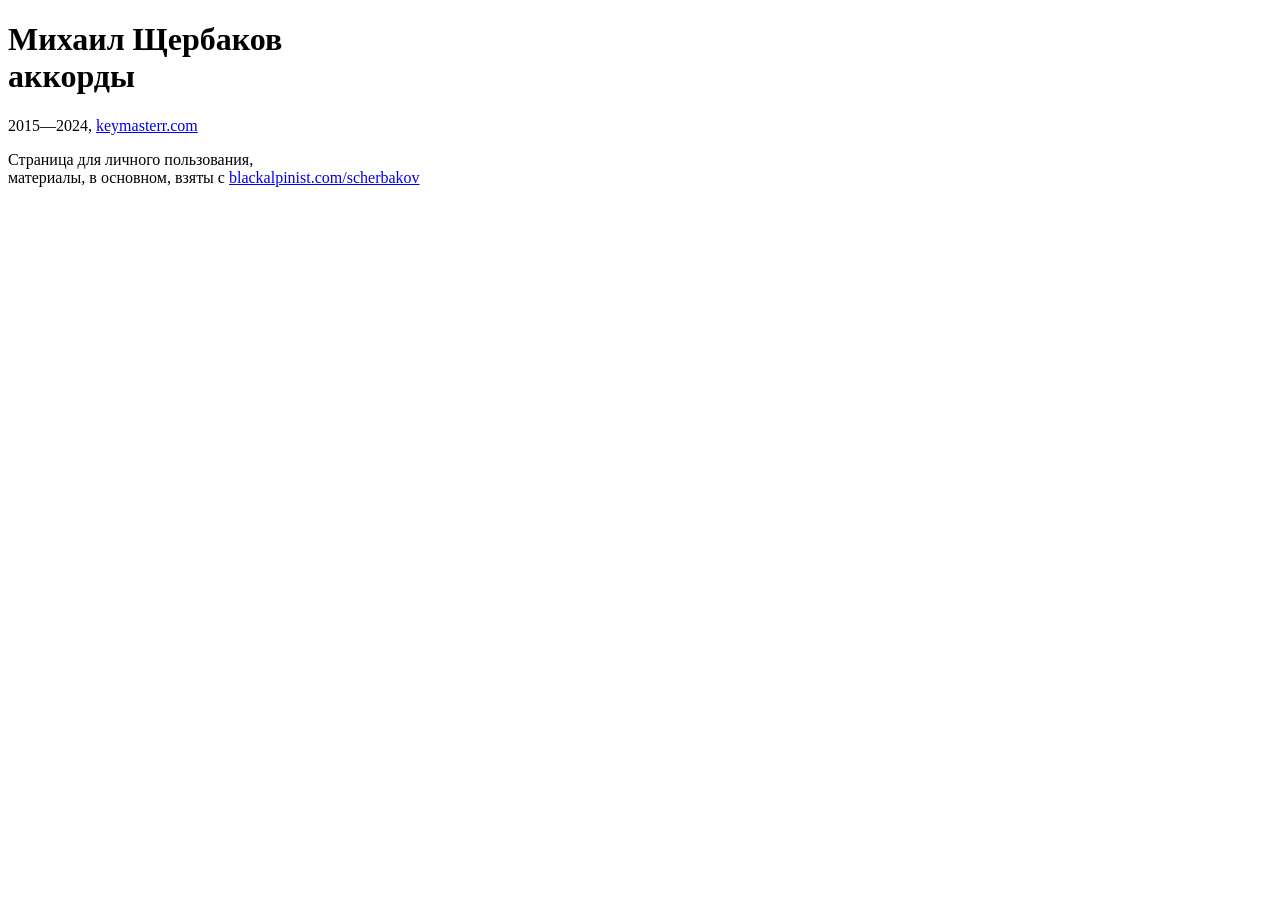
==== commit 62d2451b: "permalinks for songs and link handling improvements, structured data for songs" ====
--- a/index.html
+++ b/index.html
@@ -18,10 +18,11 @@
         gtag('config', 'UA-2400887-3');
     </script>
 
-    <link rel="icon" href="./favicon.ico" sizes="any">
-    <link rel="icon" href="./favicon.svg" type="image/svg+xml">
-    <link rel="apple-touch-icon" href="./apple-touch-icon.png">
-    <link rel="manifest" href="./manifest.webmanifest">
+    <base href="/scherbakov/">
+    <link rel="icon" href="favicon.ico" sizes="any">
+    <link rel="icon" href="favicon.svg" type="image/svg+xml">
+    <link rel="apple-touch-icon" href="apple-touch-icon.png">
+    <link rel="manifest" href="manifest.webmanifest">
 
     <link rel="stylesheet" href="style.css">
     <script src="js.js" defer></script>
--- a/style.css
+++ b/style.css
@@ -1,6 +1,6 @@
 /* --bg: #f6f5f3; */
 :root {
-  --transition: .12s ease-out;
+  --transition: 0.12s ease-out;
 }
 
 /* :root:not([data-theme="dark"]) {
@@ -54,7 +54,7 @@
     --link-visited-rgb: 244, 168, 255;
     --link-hover: #ff6a30;
     --link-hover-rgb: 255, 106, 48;
-    --chords: #618747;
+    --chords: #a6c98f;
     --chords-rgb: 97, 135, 71;
   }
 }
@@ -74,13 +74,13 @@
   --link-visited-rgb: 244, 168, 255;
   --link-hover: #ff6a30;
   --link-hover-rgb: 255, 106, 48;
-  --chords: #618747;
+  --chords: #a6c98f;
   --chords-rgb: 97, 135, 71;
 }
 
 @font-face {
-  font-family: 'FiraCode';
-  src: url('./FiraCode-VF.woff2');
+  font-family: "FiraCode";
+  src: url("./FiraCode-VF.woff2");
 }
 
 * {
@@ -102,17 +102,21 @@
   margin: 0;
   font-size: 1rem;
   line-height: 1.33333;
-  font-family: 'FiraCode', monospace;
+  font-family: "FiraCode", monospace;
   background-color: var(--bg);
   color: var(--text);
 }
 
-main { flex-grow: 1; }
+main {
+  flex-grow: 1;
+}
 
 a {
   color: var(--link);
   text-decoration: none;
-  transition: color var(--transition), border-color var(--transition);
+  transition:
+    color var(--transition),
+    border-color var(--transition);
 }
 
 a:visited {
@@ -122,16 +126,21 @@
 a:hover,
 a.hover {
   color: var(--link-hover);
-  transition: color 0s, border-color 0s;
+  transition:
+    color 0s,
+    border-color 0s;
 }
 
 p {
-  margin: 0 0 .75em 0;
-}
-
-.hidden { display: none; }
-.interpunctum::after { content: attr(data-content); }
-
+  margin: 0 0 0.75em 0;
+}
+
+.hidden {
+  display: none;
+}
+.interpunctum::after {
+  content: attr(data-content);
+}
 
 /* HEADER */
 .header {
@@ -154,7 +163,7 @@
 }
 
 .sorting_toggler {
-  margin-right: .8em;
+  margin-right: 0.8em;
 }
 
 .sorting_toggler span:not(.active),
@@ -179,11 +188,11 @@
   color: var(--text);
   border-radius: 4px;
   font-size: 1.25rem;
-  padding: .2em .25em .1em;
+  padding: 0.2em 0.25em 0.1em;
   vertical-align: baseline;
   font-family: inherit;
   width: 11em;
-  margin-top: .25em;
+  margin-top: 0.25em;
   outline: none;
 }
 
@@ -204,7 +213,7 @@
 }
 
 .abc_index ul {
-  margin: 0 -.5em -1rem;
+  margin: 0 -0.5em -1rem;
   padding: 0;
   list-style-type: none;
 }
@@ -215,7 +224,7 @@
 }
 
 .abc_index ul li a {
-  padding: .5em;
+  padding: 0.5em;
 }
 
 .abc_index ul li a:not(:hover) {
@@ -249,7 +258,7 @@
   list-style-type: none;
 }
 
-ul.content_search>li {
+ul.content_search > li {
   padding: 5px 0;
 }
 
@@ -274,10 +283,9 @@
   color: var(--gray);
 }
 
-dt>a:not(:hover) {
-  color: var(--gray);
-}
-
+dt > a:not(:hover) {
+  color: var(--gray);
+}
 
 dd {
   margin-left: 44px;
@@ -288,7 +296,7 @@
   position: absolute;
   display: none;
   /* margin-top: -.5px; */
-  margin-left: .406em;
+  margin-left: 0.406em;
   user-select: none;
 }
 
@@ -357,12 +365,11 @@
 
 dl.content_contents li {
   padding: 0;
-  margin: 0 0 .5em 0;
+  margin: 0 0 0.5em 0;
   list-style: none;
   break-inside: avoid;
   text-wrap: balance;
 }
-
 
 .day-night-switch {
   position: absolute;
@@ -401,13 +408,10 @@
 .modal {
   display: none;
   position: fixed;
-  top: 0;
-  right: 0;
-  bottom: 0;
-  left: 0;
-  background-color: rgba(var(--gray-rgb), .5);
+  inset: 0;
+  background-color: rgba(var(--bg-rgb), 0.65);
   overflow: auto;
-  backdrop-filter: grayscale(1) contrast(.25);
+  backdrop-filter: grayscale(1) contrast(0.25);
 }
 
 .modal-content {
@@ -416,7 +420,7 @@
   width: 90vw;
   max-width: 80em;
   margin: 4em auto 6em;
-  padding: 4em 6em 6em 5em;
+  padding: clamp(2rem, 4dvw, 4em) clamp(1rem, 6dvw, 6em) clamp(3rem, 6dvw, 6em) clamp(2rem, 5dvw, 5em);
   font-size: 11px;
   background: var(--bg);
   outline: none;
@@ -486,15 +490,15 @@
 
 :root[data-chords-view="none"] .chords_text {
   .line-lyrics:has(.trailing-spaces:only-child),
-  .line:has(.line-chords:only-child)
-  { display: none; }
+  .line:has(.line-chords:only-child) {
+    display: none;
+  }
 }
 
 body.modal-lock > :not(.modal) {
   transition: none !important;
   user-select: none;
 }
-
 
 /* MODAL CONTENT */
 .modal-content .track_starred-star {
@@ -517,12 +521,12 @@
 }
 
 .modal-content .album a::before {
-  content: '◉';
+  content: "◉";
   position: relative;
   font-size: 1.5em;
-  margin-right: .25em;
+  margin-right: 0.25em;
   margin-left: -0.2125em;
-  bottom: -.5px;
+  bottom: -0.5px;
 }
 
 .modal-content .album a:not(:hover)::before {
@@ -540,12 +544,12 @@
 }
 
 .modal-content .tracktitle-alt::before {
-  content: '=';
+  content: "=";
   display: inline-block;
   text-align: right;
-  width: .6em;
-  margin-left: -.9em;
-  margin-right: .3em;
+  width: 0.6em;
+  margin-left: -0.9em;
+  margin-right: 0.3em;
   color: var(--gray);
 }
 
@@ -557,7 +561,6 @@
 .modal-content .year a:not(:hover) {
   color: var(--icon-gray);
 }
-
 
 #scroll-border {
   position: fixed;
@@ -569,12 +572,11 @@
   box-sizing: border-box;
   background-clip: content-box;
   /* border: 20px solid transparent; */
-  background: rgba(var(--link-rgb), .15);
-}
-
+  background: rgba(var(--link-rgb), 0.15);
+}
 
 .signal {
-  animation-name: 'signal';
+  animation-name: "signal";
   animation-fill-mode: none;
   animation-duration: 1s;
 }
@@ -586,9 +588,9 @@
   }
 }
 
-
 @media screen and (max-width: 730px) {
-  body {}
+  body {
+  }
 
   dd {
     margin-left: 1.8rem;
@@ -605,10 +607,6 @@
 
   body.sorting-album dd {
     margin-left: 0;
-  }
-
-  .modal-content {
-    padding: 2rem 1rem 3rem 2rem;
   }
 }
 
@@ -653,4 +651,4 @@
   .chords_text .line-chords {
     color: var(--text);
   }
-}+}
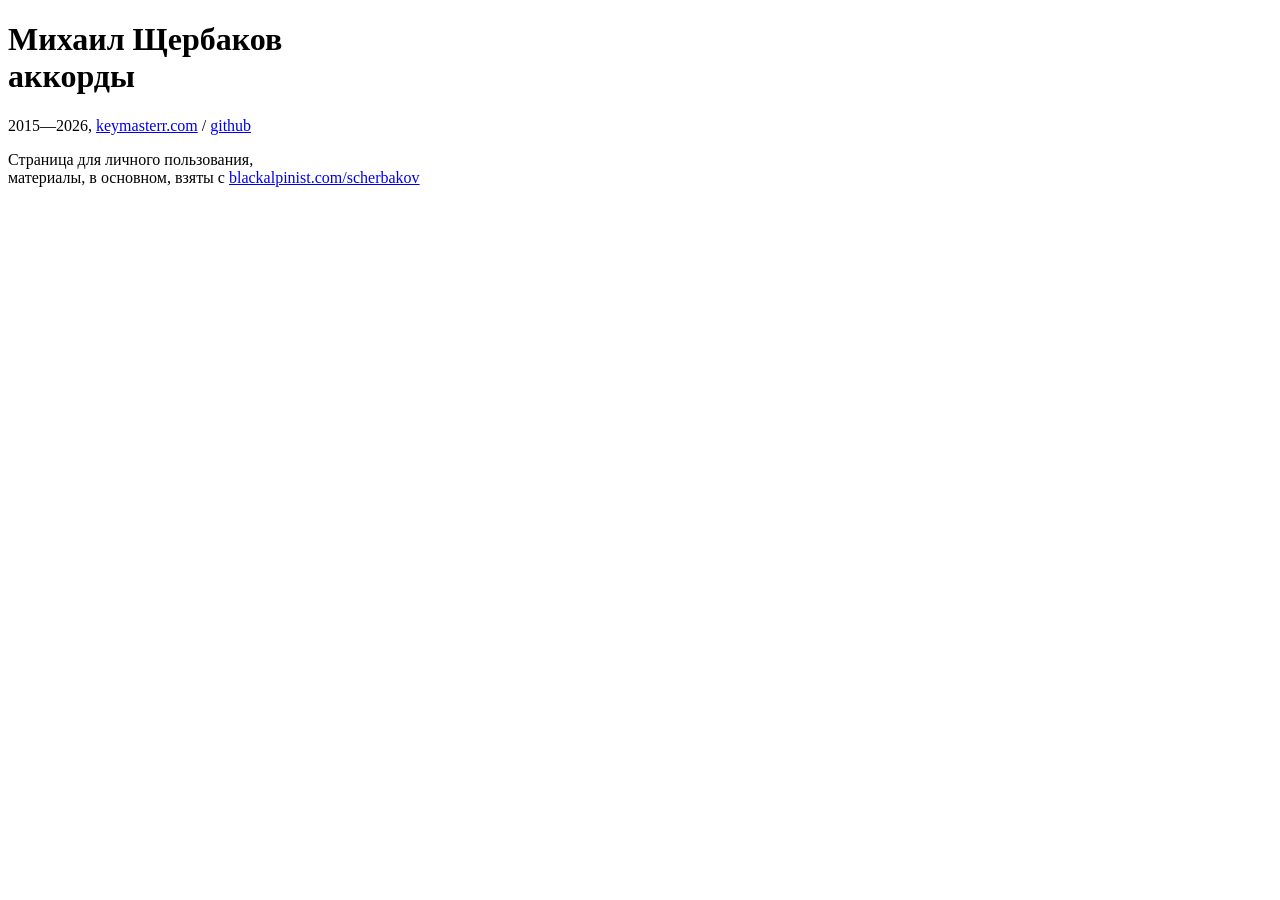
==== commit a67513af: "fix search misses and crashes, link weights after permalinks, scroll-to-top; async xml load, offline" ====
--- a/index.html
+++ b/index.html
@@ -1,6 +1,8 @@
 <!DOCTYPE html>
 <html lang="ru">
 <head>
+    <script src="/gtag.js"></script>
+
     <meta charset="UTF-8">
     <meta name="viewport" content="width=device-width, initial-scale=1.0">
 
@@ -9,14 +11,10 @@
 
     <meta property="og:title" content="Щербаккорды">
     <meta property="og:description" content="Аккорды к песням Михаила Щербакова">
+    <meta property="og:image" content="https://keymasterr.com/scherbakov/icon-512.png">
 
-    <script async src="https://www.googletagmanager.com/gtag/js?id=UA-2400887-3"></script>
-    <script>
-        window.dataLayer = window.dataLayer || [];
-        function gtag() { dataLayer.push(arguments); }
-        gtag('js', new Date());
-        gtag('config', 'UA-2400887-3');
-    </script>
+    <meta name="theme-color" content="#ffffff" media="(prefers-color-scheme: light)">
+    <meta name="theme-color" content="#000000" media="(prefers-color-scheme: dark)">
 
     <base href="/scherbakov/">
     <link rel="icon" href="favicon.ico" sizes="any">
@@ -29,10 +27,8 @@
 </head>
 
 <body>
-    <!-- <input type="checkbox" class="wip-toggle" title="Для отладки вёрстки"><div class="wip-guides"></div> -->
-
     <header class="header">
-        <h1 class="page_title">Михаил Щербаков<span class="interpunctum" data-content=", "></span><br><div class="chords_number interpunctum"></div><span style="text-transform: lowercase;">Аккорды</span> </h1>
+        <h1 class="page_title">Михаил Щербаков<span class="interpunctum" data-content=", "></span><br><span class="chords_number interpunctum"></span><span style="text-transform: lowercase;">Аккорды</span> </h1>
         <div class="abc_index">
             <ul></ul>
         </div>
@@ -44,12 +40,13 @@
     </main>
     <footer class="footer">
         <p>
-            2015—2024, <a href="https://keymasterr.com">keymasterr.com</a>
+            2015—2026, <a href="https://keymasterr.com">keymasterr.com</a>
+            / <a href="https://github.com/keymasterr/scherbakov">github</a>
         </p>
         <p>
             Страница для личного пользования,
             <br>
-            материалы, в основном, взяты с <a href="http://blackalpinist.com/scherbakov">blackalpinist.com/scherbakov</a>
+            материалы, в основном, взяты с <a href="http://blackalpinist.com/scherbakov" data-mirrors="https://lambda.mkshch.com, https://deniskhin.ru/scherbakov, https://scherbakov.earthling.ru/">blackalpinist.com/scherbakov</a>
         </p>
     </footer>
 
--- a/style.css
+++ b/style.css
@@ -91,6 +91,7 @@
 html {
   font-size: 12px;
   scroll-padding: 20px;
+  overscroll-behavior-x: none;
 }
 
 body {
@@ -150,8 +151,8 @@
 .page_title {
   position: relative;
   margin: 5px 0 11px;
-  font-size: 24px;
-  line-height: 32px;
+  font-size: 2rem;
+  line-height: calc(4em / 3);
   font-variation-settings: "wght" 500;
 }
 
@@ -186,8 +187,8 @@
   border: 1px solid var(--gray);
   background: var(--bg);
   color: var(--text);
-  border-radius: 4px;
   font-size: 1.25rem;
+  border-radius: .25em;
   padding: 0.2em 0.25em 0.1em;
   vertical-align: baseline;
   font-family: inherit;
@@ -246,7 +247,7 @@
   background-color: #fada6280;
 }
 
-.ul.content_search {
+ul.content_search {
   display: none;
   padding: 0;
   margin-top: 4em;
@@ -386,6 +387,11 @@
   cursor: pointer;
   color: var(--gray);
   background-color: currentColor;
+
+  .modal & {
+    right: 20px;
+    top: 20px;
+  }
 }
 
 :root[data-theme="dark"] .day-night-switch {
@@ -403,6 +409,10 @@
 /* MODAL */
 body.modal-lock {
   overflow: hidden;
+}
+
+body.modal-lock .random-indicator {
+  display: block;
 }
 
 .modal {
@@ -412,6 +422,7 @@
   background-color: rgba(var(--bg-rgb), 0.65);
   overflow: auto;
   backdrop-filter: grayscale(1) contrast(0.25);
+  -webkit-backdrop-filter: grayscale(1) contrast(0.25);
 }
 
 .modal-content {
@@ -421,10 +432,18 @@
   max-width: 80em;
   margin: 4em auto 6em;
   padding: clamp(2rem, 4dvw, 4em) clamp(1rem, 6dvw, 6em) clamp(3rem, 6dvw, 6em) clamp(2rem, 5dvw, 5em);
-  font-size: 11px;
+  font-size: .9em;
   background: var(--bg);
   outline: none;
   user-select: auto;
+  
+  opacity: clamp(.5, calc(1 - (var(--random-progress) * .005)), 1);
+  /* transform: translateX(clamp(-25px, calc(var(--random-progress) * -.25px), 0px)); */
+  transform: translateX(min(calc(var(--random-progress) * -.25px), 0px));
+}
+
+.chords_header {
+  padding-right: max(10px, calc(32px - 2vw));
 }
 
 .chords_text {
@@ -445,10 +464,50 @@
   color: var(--chords);
 }
 
+@property --random-progress {
+  syntax: "<number>";
+  inherits: true;
+  initial-value: 0;
+}
+
+.random-indicator {
+  display: none;
+  position: fixed;
+  top: 20px;
+  bottom: 0;
+  right: 0;
+  width: 100px;
+  padding: calc(20px + 3rem) 10px 0;
+  background: var(--bg);
+  writing-mode: sideways-lr;
+  text-align: right;
+  font-size: 1.25rem;
+  line-height: 2rem;
+  color: var(--gray);
+  pointer-events: none;
+  user-select: none;
+  -webkit-user-select: none;
+
+  opacity: clamp(.5, calc(.5 + var(--random-progress) * .005), 1);
+  transform: translateX(clamp(50px, calc(150px - (var(--random-progress) * 1px)), 150px));
+
+  span {
+    position: absolute;
+    writing-mode: initial;
+    font-size: 2rem;
+    margin-bottom: .5em;
+    font-variation-settings: "wght" 200;
+  }
+
+  .random-ready & {
+    color: var(--link-hover);
+  }
+}
+
 .chords-view-switch {
   position: absolute;
   right: 20px;
-  top: 20px;
+  top: 50px;
   width: 20px;
   height: 20px;
   mask-image: url(./chords-view-icon.svg);
@@ -590,6 +649,7 @@
 
 @media screen and (max-width: 730px) {
   body {
+    -webkit-text-size-adjust: none;
   }
 
   dd {
@@ -618,7 +678,8 @@
   .search-input,
   .abc_index,
   .footer,
-  .sorting_toggler :not(.active) {
+  .sorting_toggler :not(.active),
+  .random-indicator {
     display: none;
   }
 
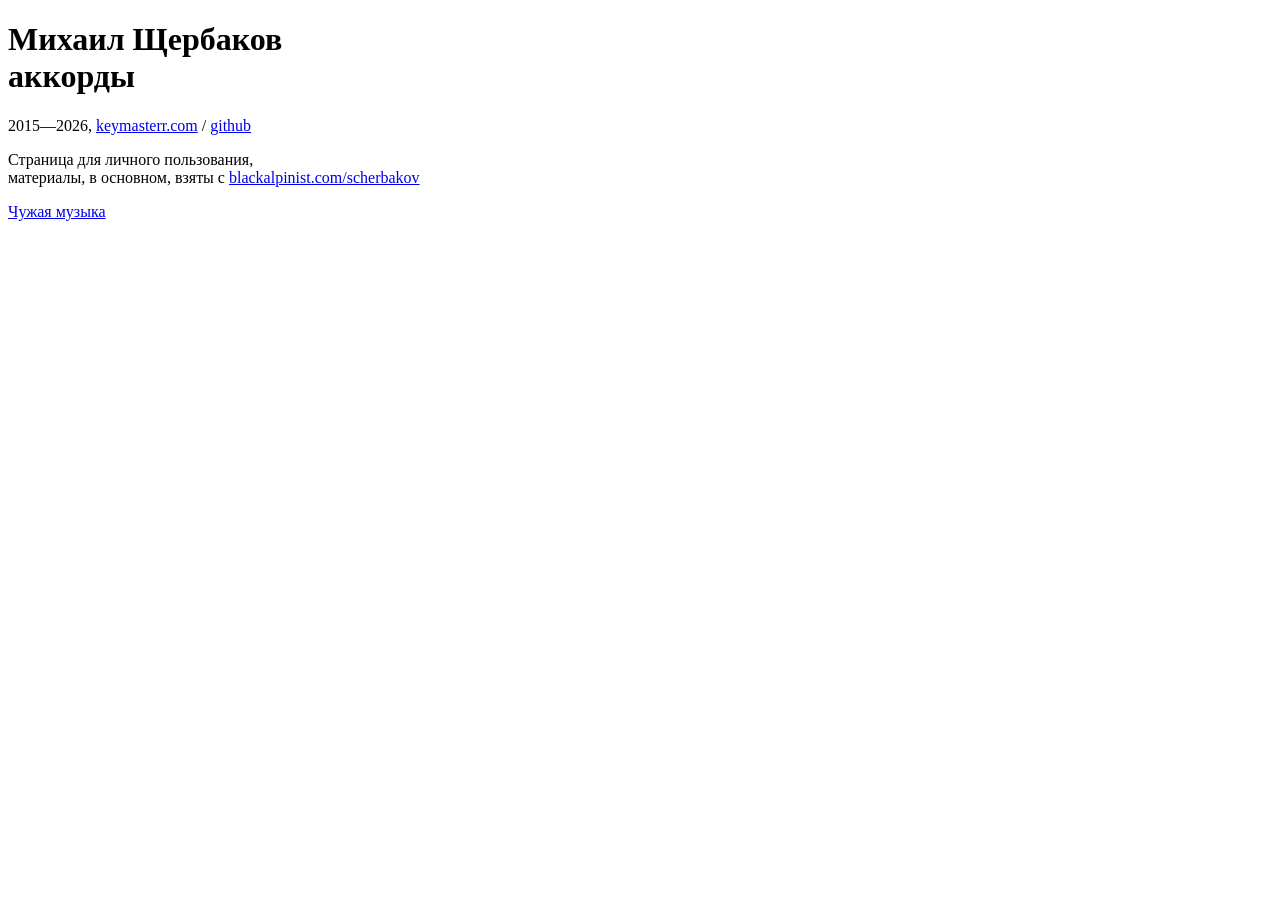
==== commit 4b3a4998: "others page with add-track skill; swipe-random rework, fix black overlay and scroll-border on ios, s" ====
--- a/index.html
+++ b/index.html
@@ -48,6 +48,9 @@
             <br>
             материалы, в основном, взяты с <a href="http://blackalpinist.com/scherbakov" data-mirrors="https://lambda.mkshch.com, https://deniskhin.ru/scherbakov, https://scherbakov.earthling.ru/">blackalpinist.com/scherbakov</a>
         </p>
+        <p>
+            <a href="others.html" rel="nofollow">Чужая музыка</a>
+        </p>
     </footer>
 
 </body>
--- a/style.css
+++ b/style.css
@@ -167,6 +167,21 @@
   margin-right: 0.8em;
 }
 
+.randomTrackBtn {
+  color: var(--link);
+  cursor: pointer;
+  font-variation-settings: "wght" 200;
+}
+
+/* standalone (others page): not wrapped in the sorting toggler, needs its own gap */
+.page_title > .randomTrackBtn {
+  margin-right: 0.8em;
+}
+
+.randomTrackBtn:hover {
+  color: var(--link-hover);
+}
+
 .sorting_toggler span:not(.active),
 body.searching .sorting_toggler span {
   color: var(--link);
@@ -240,6 +255,12 @@
 .footer {
   margin-top: 80px;
   margin-bottom: -40px;
+
+  a {
+    text-decoration: underline;
+    text-decoration-skip-ink: none;
+    text-underline-offset: .15em;
+  }
 }
 
 /* SEARCH */
@@ -419,14 +440,25 @@
   display: none;
   position: fixed;
   inset: 0;
+  overflow: auto;
+}
+
+/* The tint and the filter live on their own non-scrolling layer. iOS Safari
+   renders backdrop-filter black when it sits on the scroll container itself,
+   so .modal must scroll and this must do the filtering — never both at once. */
+.modal::before {
+  content: "";
+  position: fixed;
+  inset: 0;
   background-color: rgba(var(--bg-rgb), 0.65);
-  overflow: auto;
   backdrop-filter: grayscale(1) contrast(0.25);
   -webkit-backdrop-filter: grayscale(1) contrast(0.25);
+  pointer-events: none;
 }
 
 .modal-content {
   position: relative;
+  z-index: 1;          /* above the .modal::before tint layer */
   display: block;
   width: 90vw;
   max-width: 80em;
@@ -439,6 +471,9 @@
   
   opacity: clamp(.5, calc(1 - (var(--random-progress) * .005)), 1);
   /* transform: translateX(clamp(-25px, calc(var(--random-progress) * -.25px), 0px)); */
+  /* Keep this a plain 2D transform: promoting the card to its own compositing layer
+     (translate3d / will-change / backface-visibility) makes Safari render the parent's
+     backdrop-filter opaque on scrollable songs. */
   transform: translateX(min(calc(var(--random-progress) * -.25px), 0px));
 }
 
@@ -468,6 +503,15 @@
   syntax: "<number>";
   inherits: true;
   initial-value: 0;
+}
+
+/* Only while the finger is off: during the drag the card must track it 1:1.
+   Duration is mirrored by releaseTime in swipeLeftRandom(). */
+body.random-releasing .modal-content,
+body.random-releasing .random-indicator {
+  transition:
+    transform 0.26s cubic-bezier(0.22, 0.61, 0.36, 1),
+    opacity 0.26s cubic-bezier(0.22, 0.61, 0.36, 1);
 }
 
 .random-indicator {
@@ -579,7 +623,8 @@
   color: inherit;
 }
 
-.modal-content .album a::before {
+.modal-content .album a::before,
+.modal-content .album span::before {
   content: "◉";
   position: relative;
   font-size: 1.5em;
@@ -588,7 +633,8 @@
   bottom: -0.5px;
 }
 
-.modal-content .album a:not(:hover)::before {
+.modal-content .album a:not(:hover)::before,
+.modal-content .album span::before {
   color: var(--icon-gray);
 }
 
@@ -622,7 +668,7 @@
 }
 
 #scroll-border {
-  position: fixed;
+  position: absolute;
   height: 100dvh;
   width: 100%;
   opacity: 0;
